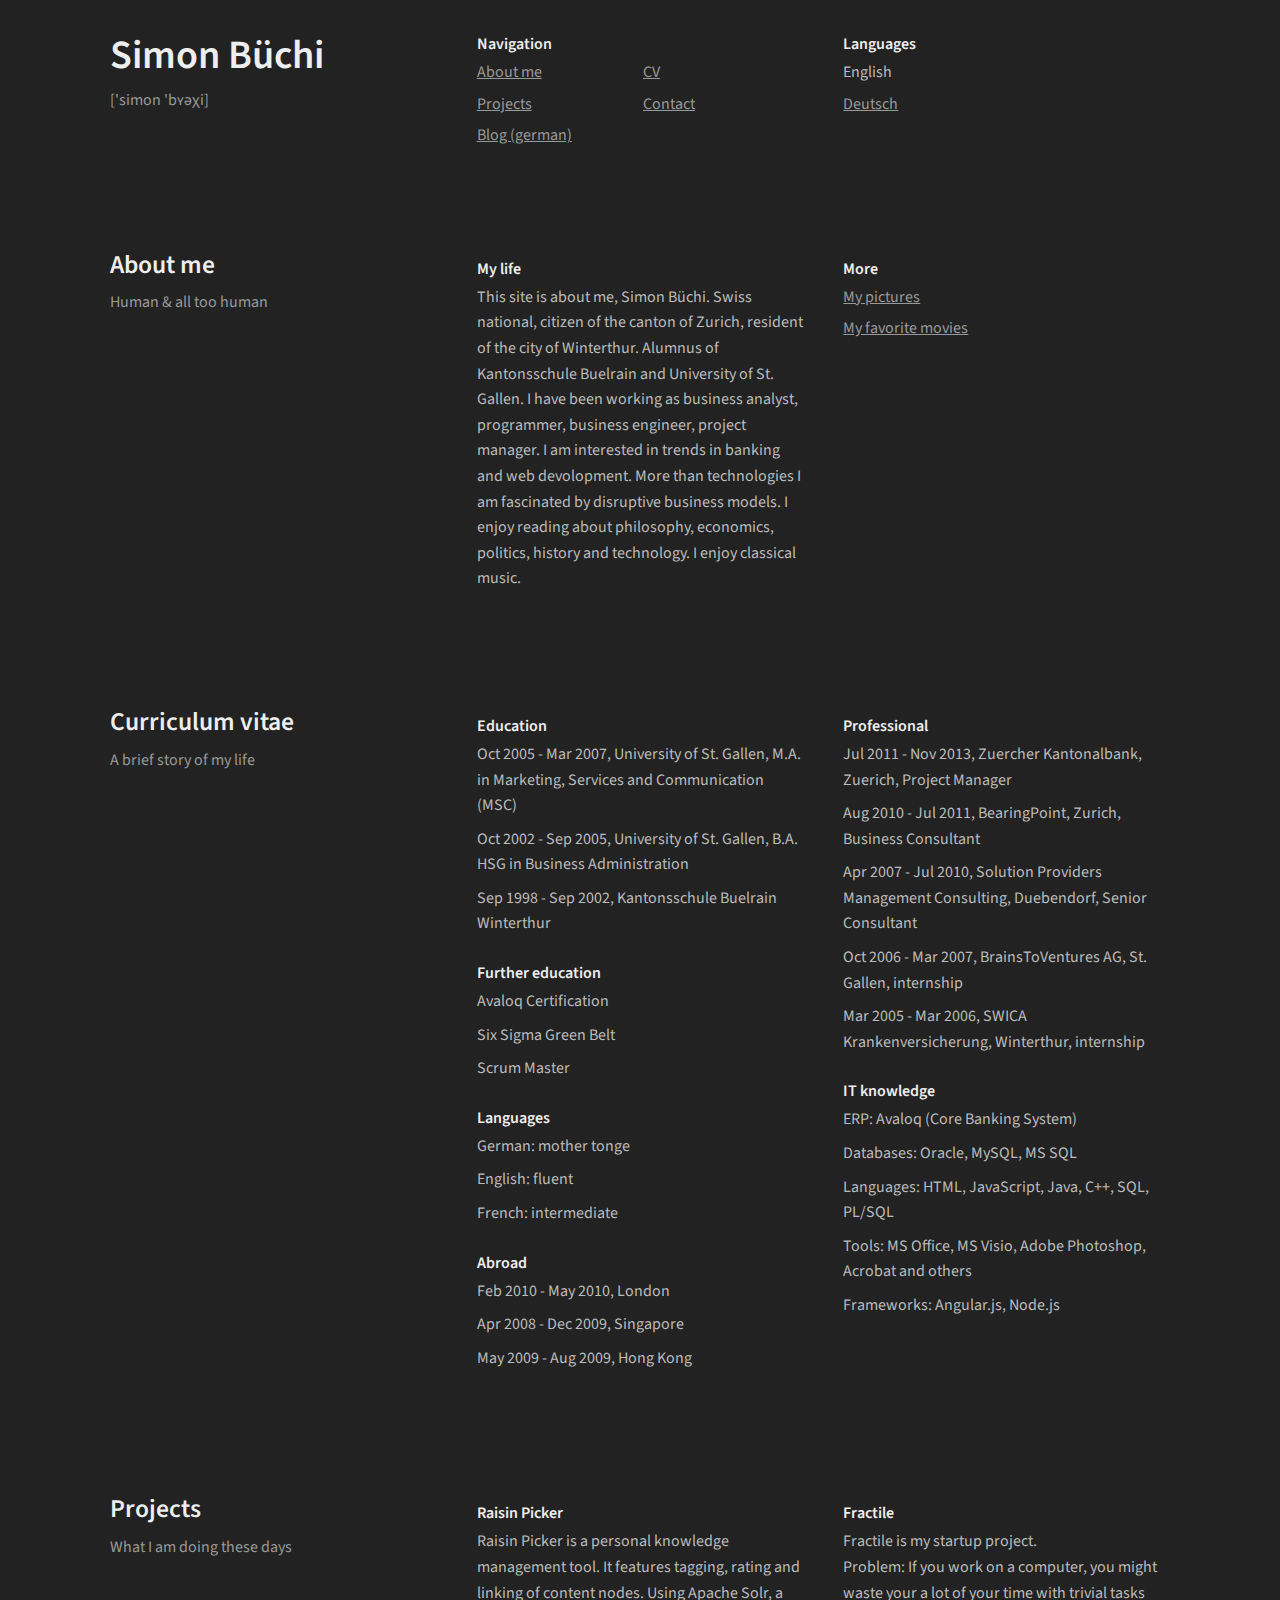
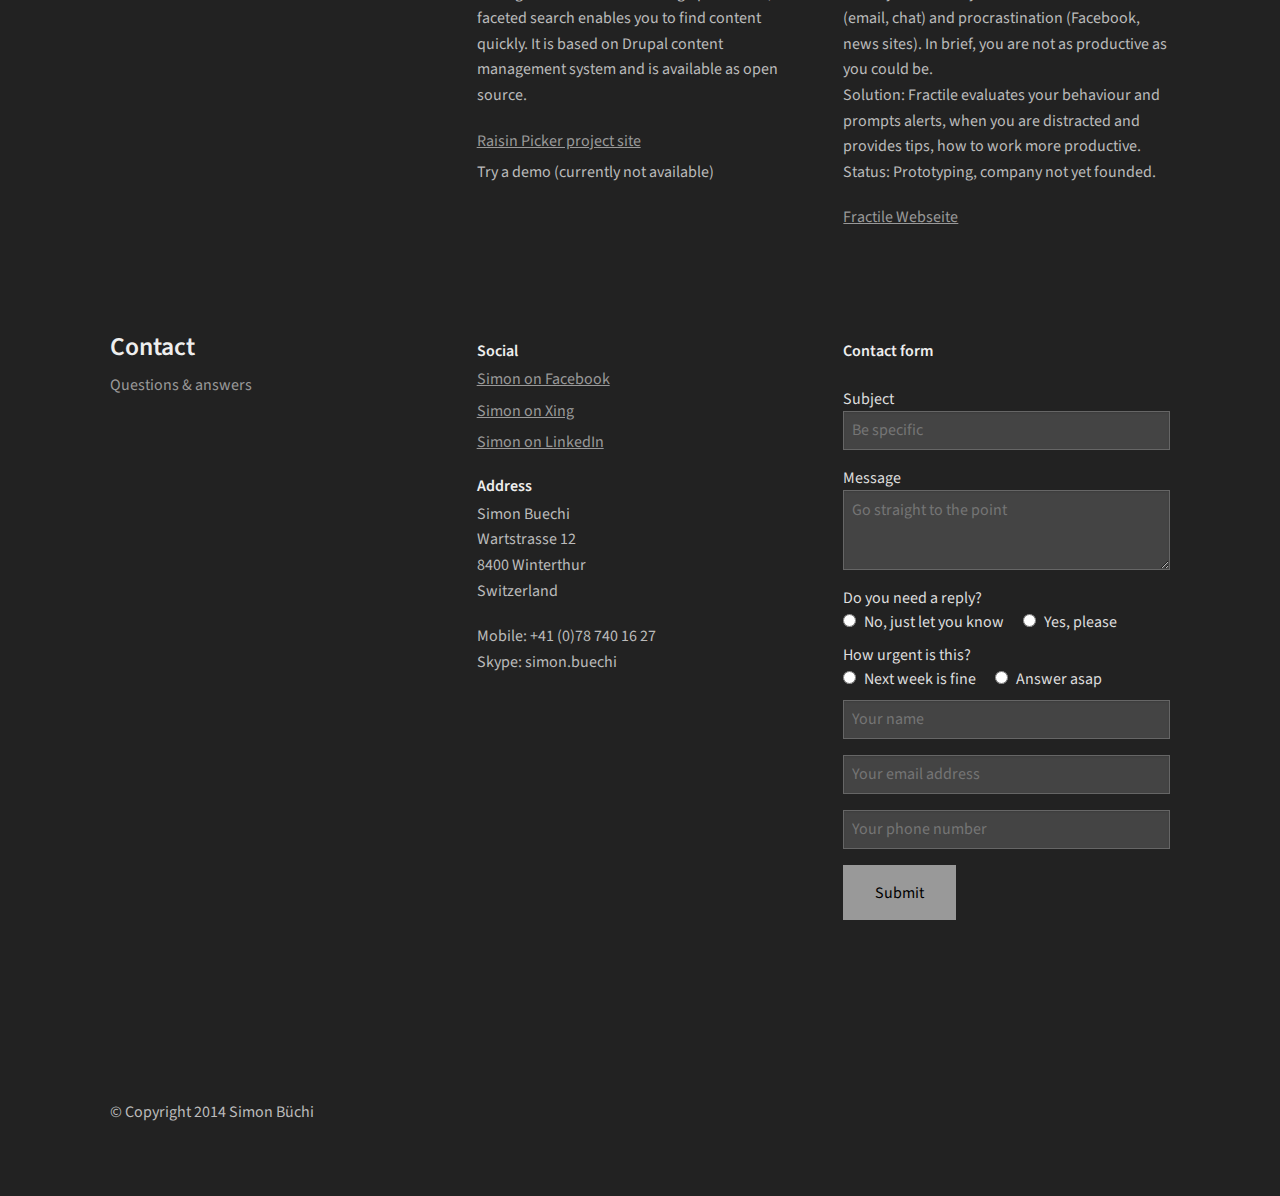
==== index.html @ 0436c512 "create index.html" ====
<!DOCTYPE html>

<!--[if lt IE 7]> <html class="no-js lt-ie9 lt-ie8 lt-ie7" lang="en"> <![endif]-->
<!--[if IE 7]>    <html class="no-js lt-ie9 lt-ie8" lang="en"> <![endif]-->
<!--[if IE 8]>    <html class="no-js lt-ie9" lang="en"> <![endif]-->
<!--[if gt IE 8]><!--> <html class="no-js" lang="en"> <!--<![endif]-->
<head>
  <meta charset="utf-8" />
  <!-- Set the viewport width to device width for mobile -->
  <meta name="viewport" content="width=device-width" />

  <title>Simon Büchi</title>
  <meta name="keywords" content="Simon, Büchi, Buechi, personal, buechi.name, politics, SVP, conservative, libertarian, Raisin Picker, Raisinpicker, knowledge management, knowledge, memex, Fractile">
  <meta name="description" content="Personal website of Simon Buechi: life, politics, projects.">
  <meta name="author" content="Simon Büchi">
  <meta name="publisher" content="Simon Büchi">
  <meta name="dcterms.rightsHolder" content="Simon Büchi">
  <meta name="reply-to" content="simon.buechi+website@gmail.com">
  <meta name="content-language" content="en">
  <meta name="revisit-after" content="60 days">
  <meta name="robots" content="index, follow">
  <link rel="stylesheet" href="css/app.css" />
  <link rel="shortcut icon" href="images/favicon.ico" type="image/x-icon" />
  <link rel="apple-touch-icon" href="images/apple-touch-icon.png" />
  <link rel="apple-touch-icon" sizes="57x57" href="images/apple-touch-icon-57x57.png" />
  <link rel="apple-touch-icon" sizes="72x72" href="images/apple-touch-icon-72x72.png" />
  <link rel="apple-touch-icon" sizes="76x76" href="images/apple-touch-icon-76x76.png" />
  <link rel="apple-touch-icon" sizes="114x114" href="images/apple-touch-icon-114x114.png" />
  <link rel="apple-touch-icon" sizes="120x120" href="images/apple-touch-icon-120x120.png" />
  <link rel="apple-touch-icon" sizes="144x144" href="images/apple-touch-icon-144x144.png" />
  <link rel="apple-touch-icon" sizes="152x152" href="images/apple-touch-icon-152x152.png" />
</head>

<body>


  <header class="row header">
    <div class="large-4 medium-4 columns">
      <h1 id="top"><a href="index.html">Simon Büchi</a></h1>
      <h5>['simon 'bʏəχi]</h5>
    </div>
    <nav class="large-4 medium-4 columns">
      <h4>Navigation</h4>
      <ul class="small-block-grid-1 medium-block-grid-1 large-block-grid-2 navi">
        <li><a class="menuitem" href="#about">About me</a></li>
        <li><a class="menuitem" href="#cv">CV</a></li>
        <li><a class="menuitem" href="#projects">Projects</a></li>
        <li><a class="menuitem" href="#contact">Contact</a></li>  
        <li><a class="menuitem" href="http://blog.buechi.name">Blog (german)</a></li> 
      </ul>
    </nav>
    <nav class="large-4 medium-4 columns">
    <h4>Languages</h4>
      <ul class="small-block-grid-1 medium-block-grid-1 large-block-grid-1 navi">
        <li>English</li>
        <li><a href="de.html">Deutsch</a></li>
      </ul>
    </nav>
  </header>

  <div class="row">
    <div class="large-4 medium-4 columns">
        <h2 id="about">About me </h2>
        <h5>Human & all too human</h5>
    </div>
    <div class="large-4 medium-8 columns">
      <h4>My life</h4>
      <p>
        This site is about me, Simon Büchi. Swiss national, citizen of the canton of Zurich, resident of the city of Winterthur. Alumnus of Kantonsschule Buelrain and University of St. Gallen. I have been working as business analyst, programmer, business engineer, project manager. I am interested in trends in banking and web devolopment. More than technologies I am fascinated by disruptive business models. I enjoy reading about philosophy, economics, politics, history and technology. I enjoy classical music.
      </p>
    </div>  
    <div class="large-4 medium-8 columns">
      <h4>More</h4>
      <ul class="small-block-grid-1 medium-block-grid-2 large-block-grid-1">
        <li><a href="http://www.flickr.com/photos/buechi/sets/72157635541684686/">My  pictures</a></li>
          <li><a href="http://www.imdb.com/user/ur27356928">My favorite movies</a></li>
      </ul>
    </div>
  </div>

  <div class="row">
    <div class="large-4 medium-4 columns">
      <h2 id="cv">Curriculum vitae</h2>
      <h5>A brief story of my life</h5>
    </div>
    <div class="large-4 medium-8 columns">
      <h4>Education</h4>
      <ul class="no-bullet">
        <li>Oct 2005 - Mar 2007, University of St. Gallen, M.A. in Marketing, Services and Communication (MSC)</li>
        <li>Oct 2002 - Sep 2005, University of St. Gallen, B.A. HSG in Business Administration</li>
       <li>Sep 1998 - Sep 2002, Kantonsschule Buelrain Winterthur</li>
      </ul>
      <h4>Further education</h4>
      <ul class="no-bullet">
        <li>Avaloq Certification</li>
        <li>Six Sigma Green Belt</li>
        <li>Scrum Master</li>
      </ul>
      <h4>Languages</h4>
      <ul class="no-bullet">
        <li>German: mother tonge</li>
        <li>English: fluent</li>
        <li>French: intermediate</li>
      </ul>
      <h4>Abroad</h4>
        <ul class="no-bullet">
        <li>Feb 2010 - May 2010, London</li>
        <li>Apr 2008 - Dec 2009, Singapore</li>
        <li>May 2009 - Aug 2009, Hong Kong</li>
      </ul>
      </div>  
      <div class="large-4 medium-8 columns">
      <h4>Professional</h4>
       <ul class="no-bullet">
        <li>Jul 2011 - Nov 2013, Zuercher Kantonalbank, Zuerich, Project Manager</li>
        <li>Aug 2010 - Jul 2011, BearingPoint, Zurich, Business Consultant</li>
        <li>Apr 2007 - Jul 2010, Solution Providers Management Consulting, Duebendorf, Senior Consultant</li>
        <li>Oct 2006 - Mar 2007, BrainsToVentures AG, St. Gallen, internship</li>
        <li>Mar 2005 - Mar 2006, SWICA Krankenversicherung, Winterthur, internship</li>
      </ul>
      <h4>IT knowledge</h4>
      <ul class="no-bullet">
        <li>ERP: Avaloq (Core Banking System)</li>
        <li>Databases: Oracle, MySQL, MS SQL</li>
        <li>Languages: HTML, JavaScript, Java, C++, SQL, PL/SQL</li>
        <li>Tools: MS Office, MS Visio, Adobe Photoshop, Acrobat and others</li>
        <li>Frameworks: Angular.js, Node.js</li>
      </ul>
    </div>
  </div>

  <div class="row">
    <div class="large-4 medium-4 columns">
      <h2 id="projects">Projects</h2>
      <h5>What I am doing these days</h5>   
    </div>
    <div class="large-4 medium-8 columns">
      <h4>Raisin Picker</h4>
      <p>Raisin Picker is a personal knowledge management tool. It features tagging, rating and linking of content nodes. Using Apache Solr, a faceted search enables you to find content quickly. It is based on Drupal content management system and is available as open source.</p>
      <ul class="small-block-grid-1 medium-block-grid-2 large-block-grid-1">
        <li><a href="http://raisin-picker.com">Raisin Picker project site</a></li>
        <li>Try a demo (currently not available)</li>
      </ul>
    </div> 
    <div class="large-4 medium-8 columns">
      <h4>Fractile</h4>
      <p>Fractile is my startup project.<br>
      Problem: If you work on a computer, you might waste your a lot of your time with trivial tasks (email, chat) and procrastination (Facebook, news sites). In brief, you are not as productive as you could be.<br>
      Solution: Fractile evaluates your behaviour and prompts alerts, when you are distracted and provides tips, how to work more productive.<br>
      Status: Prototyping, company not yet founded.</p> 
      <ul class="small-block-grid-1 medium-block-grid-2 large-block-grid-1">
        <li><a href="http://fractile.com">Fractile Webseite</a></li>
      </ul>
    </div> 
  </div>

  <div class="row">
    <div class="large-4 medium-4 columns">
      <h2 id="contact">Contact</h2>
      <h5>Questions & answers</h5>
    </div> 

    <div class="large-4 medium-8 columns">
      <h4>Social</h4>
      <ul class="small-block-grid-1 medium-block-grid-1 large-block-grid-1">
        <li><a href="https://www.facebook.com/simon.buechi">Simon on Facebook</a></li>
        <li><a href="http://www.xing.com/profile/Simon_Buechi">Simon on Xing</a></li>
        <li><a href="http://ch.linkedin.com/in/simonbuechi">Simon on LinkedIn</a></li>
      </ul>    
      <h4>Address</h4>
      <p>Simon Buechi<br>
        Wartstrasse 12<br>
        8400 Winterthur<br>
        Switzerland</p>
      <p>Mobile: +41 (0)78 740 16 27<br>
        Skype: simon.buechi</p>
    </div>

    <div class="large-4 medium-8 columns">
      <h4>Contact form</h4>
      <form action="http://forms.brace.io/simon.buechi+form@gmail.com" method="POST">
        <div class="row">
          <div class="large-12 columns">
            <label>Subject
              <input name="subject" type="text" placeholder="Be specific" />
            </label>
          </div>
          <div class="large-12 columns">
            <label>Message
              <textarea name ="message" placeholder="Go straight to the point"></textarea>
            </label>
          </div>
          <div class="large-12 columns">
            <label>Do you need a reply?</label>
            <input type="radio" name="reply" value="info" id="info"><label for="info">No, just let you know</label>
            <input type="radio" name="reply" value="feedback" id="feedback"><label for="feedback">Yes, please</label>
          </div>
          <div class="large-12 columns">
            <label>How urgent is this?</label>
            <input type="radio" name="urgency" value="noturgent" id="noturgent"><label for="noturgent">Next week is fine</label>
            <input type="radio" name="urgency" value="urgent" id="urgent"><label for="urgent">Answer asap</label>
          </div>
          <div class="large-12 columns">
            <label>
              <input name="name" type="text" placeholder="Your name" />
            </label>
          </div>
          <div class="large-12 columns">
            <label>
              <input name="email" type="email" placeholder="Your email address" />
            </label>
          </div>
          <div class="large-12 columns">
            <label>
              <input name="phone" type="text" placeholder="Your phone number" />
            </label>
          </div>
          <div class="large-12 columns">
            <button type="submit" value="Send">Submit</button>
          </div>
        </div>
      </form>

    </div>
  </div>


  <footer class="row footer">
    <div class="large-12 medium-12 columns">
      <p class="pfooter">&copy; Copyright 2014 Simon Büchi</p>
    </div>
  </footer>

  <script src="http://ajax.googleapis.com/ajax/libs/jquery/1.10.2/jquery.min.js"></script>
  <script src="js/jquery.smooth-scroll.min.js"></script>
  <script>
    $(document).ready(function() {
      $('a.menuitem').smoothScroll();
    });
  </script>
  <script type="text/javascript">
    var _gaq = _gaq || [];
    _gaq.push(['_setAccount', 'UA-1123863-1']);
    _gaq.push(['_setDomainName', 'buechi.name']);
    _gaq.push(['_trackPageview']);

    (function() {
      var ga = document.createElement('script'); ga.type = 'text/javascript'; ga.async = true;
      ga.src = ('https:' == document.location.protocol ? 'https://ssl' : 'http://www') + '.google-analytics.com/ga.js';
      var s = document.getElementsByTagName('script')[0]; s.parentNode.insertBefore(ga, s);
    })();
</script>

</body>
</html>
---- css/app.css ----
@import url(http://fonts.googleapis.com/css?family=Source+Sans+Pro:400,600);meta.foundation-data-attribute-namespace{font-family:false}html,body{height:100%}meta.foundation-version{font-family:"/5.1.0/"}meta.foundation-mq-small{font-family:"/only screen and (max-width: 40em)/";width:0em}meta.foundation-mq-medium{font-family:"/only screen and (min-width:40.063em)/";width:40.063em}meta.foundation-mq-large{font-family:"/only screen and (min-width:64.063em)/";width:64.063em}meta.foundation-mq-xlarge{font-family:"/only screen and (min-width:90.063em)/";width:90.063em}meta.foundation-mq-xxlarge{font-family:"/only screen and (min-width:120.063em)/";width:120.063em}*,*:before,*:after{box-sizing:border-box}html,body{font-size:100%}body{background:#222;color:#bbb;padding:0;margin:0;font-family:"Source Sans Pro","Helvetica",Arial,sans-serif;font-weight:normal;font-style:normal;line-height:1;position:relative;cursor:default}a:hover{cursor:pointer}img,object,embed{max-width:100%;height:auto}object,embed{height:100%}img{-ms-interpolation-mode:bicubic}#map_canvas img,#map_canvas embed,#map_canvas object,.map_canvas img,.map_canvas embed,.map_canvas object{max-width:none !important}.left{float:left !important}.right{float:right !important}.clearfix{*zoom:1}.clearfix:before,.clearfix:after{content:" ";display:table}.clearfix:after{clear:both}.hide{display:none}.antialiased{-webkit-font-smoothing:antialiased;-moz-osx-font-smoothing:grayscale}img{display:inline-block;vertical-align:middle}textarea{height:auto;min-height:50px}select{width:100%}.row{width:100%;margin-left:auto;margin-right:auto;margin-top:0;margin-bottom:0;max-width:68.75rem;*zoom:1}.row:before,.row:after{content:" ";display:table}.row:after{clear:both}.row.collapse>.column,.row.collapse>.columns{padding-left:0;padding-right:0;float:left}.row.collapse .row{margin-left:0;margin-right:0}.row .row{width:auto;margin-left:-1.25rem;margin-right:-1.25rem;margin-top:0;margin-bottom:0;max-width:none;*zoom:1}.row .row:before,.row .row:after{content:" ";display:table}.row .row:after{clear:both}.row .row.collapse{width:auto;margin:0;max-width:none;*zoom:1}.row .row.collapse:before,.row .row.collapse:after{content:" ";display:table}.row .row.collapse:after{clear:both}.column,.columns{padding-left:1.25rem;padding-right:1.25rem;width:100%;float:left}@media only screen{.column.small-centered,.columns.small-centered{margin-left:auto;margin-right:auto;float:none}.column.small-uncentered,.columns.small-uncentered{margin-left:0;margin-right:0;float:left}.column.small-uncentered.opposite,.columns.small-uncentered.opposite{float:right}.small-push-0{left:0%;right:auto}.small-pull-0{right:0%;left:auto}.small-push-1{left:8.33333%;right:auto}.small-pull-1{right:8.33333%;left:auto}.small-push-2{left:16.66667%;right:auto}.small-pull-2{right:16.66667%;left:auto}.small-push-3{left:25%;right:auto}.small-pull-3{right:25%;left:auto}.small-push-4{left:33.33333%;right:auto}.small-pull-4{right:33.33333%;left:auto}.small-push-5{left:41.66667%;right:auto}.small-pull-5{right:41.66667%;left:auto}.small-push-6{left:50%;right:auto}.small-pull-6{right:50%;left:auto}.small-push-7{left:58.33333%;right:auto}.small-pull-7{right:58.33333%;left:auto}.small-push-8{left:66.66667%;right:auto}.small-pull-8{right:66.66667%;left:auto}.small-push-9{left:75%;right:auto}.small-pull-9{right:75%;left:auto}.small-push-10{left:83.33333%;right:auto}.small-pull-10{right:83.33333%;left:auto}.small-push-11{left:91.66667%;right:auto}.small-pull-11{right:91.66667%;left:auto}.column,.columns{position:relative;padding-left:1.25rem;padding-right:1.25rem;float:left}.small-1{width:8.33333%}.small-2{width:16.66667%}.small-3{width:25%}.small-4{width:33.33333%}.small-5{width:41.66667%}.small-6{width:50%}.small-7{width:58.33333%}.small-8{width:66.66667%}.small-9{width:75%}.small-10{width:83.33333%}.small-11{width:91.66667%}.small-12{width:100%}[class*="column"]+[class*="column"]:last-child{float:right}[class*="column"]+[class*="column"].end{float:left}.small-offset-0{margin-left:0% !important}.small-offset-1{margin-left:8.33333% !important}.small-offset-2{margin-left:16.66667% !important}.small-offset-3{margin-left:25% !important}.small-offset-4{margin-left:33.33333% !important}.small-offset-5{margin-left:41.66667% !important}.small-offset-6{margin-left:50% !important}.small-offset-7{margin-left:58.33333% !important}.small-offset-8{margin-left:66.66667% !important}.small-offset-9{margin-left:75% !important}.small-offset-10{margin-left:83.33333% !important}.small-offset-11{margin-left:91.66667% !important}.small-reset-order,.small-reset-order{margin-left:0;margin-right:0;left:auto;right:auto;float:left}}@media only screen and (min-width: 40.063em){.column.medium-centered,.columns.medium-centered{margin-left:auto;margin-right:auto;float:none}.column.medium-uncentered,.columns.medium-uncentered{margin-left:0;margin-right:0;float:left}.column.medium-uncentered.opposite,.columns.medium-uncentered.opposite{float:right}.medium-push-0{left:0%;right:auto}.medium-pull-0{right:0%;left:auto}.medium-push-1{left:8.33333%;right:auto}.medium-pull-1{right:8.33333%;left:auto}.medium-push-2{left:16.66667%;right:auto}.medium-pull-2{right:16.66667%;left:auto}.medium-push-3{left:25%;right:auto}.medium-pull-3{right:25%;left:auto}.medium-push-4{left:33.33333%;right:auto}.medium-pull-4{right:33.33333%;left:auto}.medium-push-5{left:41.66667%;right:auto}.medium-pull-5{right:41.66667%;left:auto}.medium-push-6{left:50%;right:auto}.medium-pull-6{right:50%;left:auto}.medium-push-7{left:58.33333%;right:auto}.medium-pull-7{right:58.33333%;left:auto}.medium-push-8{left:66.66667%;right:auto}.medium-pull-8{right:66.66667%;left:auto}.medium-push-9{left:75%;right:auto}.medium-pull-9{right:75%;left:auto}.medium-push-10{left:83.33333%;right:auto}.medium-pull-10{right:83.33333%;left:auto}.medium-push-11{left:91.66667%;right:auto}.medium-pull-11{right:91.66667%;left:auto}.column,.columns{position:relative;padding-left:1.25rem;padding-right:1.25rem;float:left}.medium-1{width:8.33333%}.medium-2{width:16.66667%}.medium-3{width:25%}.medium-4{width:33.33333%}.medium-5{width:41.66667%}.medium-6{width:50%}.medium-7{width:58.33333%}.medium-8{width:66.66667%}.medium-9{width:75%}.medium-10{width:83.33333%}.medium-11{width:91.66667%}.medium-12{width:100%}[class*="column"]+[class*="column"]:last-child{float:right}[class*="column"]+[class*="column"].end{float:left}.medium-offset-0{margin-left:0% !important}.medium-offset-1{margin-left:8.33333% !important}.medium-offset-2{margin-left:16.66667% !important}.medium-offset-3{margin-left:25% !important}.medium-offset-4{margin-left:33.33333% !important}.medium-offset-5{margin-left:41.66667% !important}.medium-offset-6{margin-left:50% !important}.medium-offset-7{margin-left:58.33333% !important}.medium-offset-8{margin-left:66.66667% !important}.medium-offset-9{margin-left:75% !important}.medium-offset-10{margin-left:83.33333% !important}.medium-offset-11{margin-left:91.66667% !important}.medium-reset-order,.medium-reset-order{margin-left:0;margin-right:0;left:auto;right:auto;float:left}.push-0{left:0%;right:auto}.pull-0{right:0%;left:auto}.push-1{left:8.33333%;right:auto}.pull-1{right:8.33333%;left:auto}.push-2{left:16.66667%;right:auto}.pull-2{right:16.66667%;left:auto}.push-3{left:25%;right:auto}.pull-3{right:25%;left:auto}.push-4{left:33.33333%;right:auto}.pull-4{right:33.33333%;left:auto}.push-5{left:41.66667%;right:auto}.pull-5{right:41.66667%;left:auto}.push-6{left:50%;right:auto}.pull-6{right:50%;left:auto}.push-7{left:58.33333%;right:auto}.pull-7{right:58.33333%;left:auto}.push-8{left:66.66667%;right:auto}.pull-8{right:66.66667%;left:auto}.push-9{left:75%;right:auto}.pull-9{right:75%;left:auto}.push-10{left:83.33333%;right:auto}.pull-10{right:83.33333%;left:auto}.push-11{left:91.66667%;right:auto}.pull-11{right:91.66667%;left:auto}}@media only screen and (min-width: 64.063em){.column.large-centered,.columns.large-centered{margin-left:auto;margin-right:auto;float:none}.column.large-uncentered,.columns.large-uncentered{margin-left:0;margin-right:0;float:left}.column.large-uncentered.opposite,.columns.large-uncentered.opposite{float:right}.large-push-0{left:0%;right:auto}.large-pull-0{right:0%;left:auto}.large-push-1{left:8.33333%;right:auto}.large-pull-1{right:8.33333%;left:auto}.large-push-2{left:16.66667%;right:auto}.large-pull-2{right:16.66667%;left:auto}.large-push-3{left:25%;right:auto}.large-pull-3{right:25%;left:auto}.large-push-4{left:33.33333%;right:auto}.large-pull-4{right:33.33333%;left:auto}.large-push-5{left:41.66667%;right:auto}.large-pull-5{right:41.66667%;left:auto}.large-push-6{left:50%;right:auto}.large-pull-6{right:50%;left:auto}.large-push-7{left:58.33333%;right:auto}.large-pull-7{right:58.33333%;left:auto}.large-push-8{left:66.66667%;right:auto}.large-pull-8{right:66.66667%;left:auto}.large-push-9{left:75%;right:auto}.large-pull-9{right:75%;left:auto}.large-push-10{left:83.33333%;right:auto}.large-pull-10{right:83.33333%;left:auto}.large-push-11{left:91.66667%;right:auto}.large-pull-11{right:91.66667%;left:auto}.column,.columns{position:relative;padding-left:1.25rem;padding-right:1.25rem;float:left}.large-1{width:8.33333%}.large-2{width:16.66667%}.large-3{width:25%}.large-4{width:33.33333%}.large-5{width:41.66667%}.large-6{width:50%}.large-7{width:58.33333%}.large-8{width:66.66667%}.large-9{width:75%}.large-10{width:83.33333%}.large-11{width:91.66667%}.large-12{width:100%}[class*="column"]+[class*="column"]:last-child{float:right}[class*="column"]+[class*="column"].end{float:left}.large-offset-0{margin-left:0% !important}.large-offset-1{margin-left:8.33333% !important}.large-offset-2{margin-left:16.66667% !important}.large-offset-3{margin-left:25% !important}.large-offset-4{margin-left:33.33333% !important}.large-offset-5{margin-left:41.66667% !important}.large-offset-6{margin-left:50% !important}.large-offset-7{margin-left:58.33333% !important}.large-offset-8{margin-left:66.66667% !important}.large-offset-9{margin-left:75% !important}.large-offset-10{margin-left:83.33333% !important}.large-offset-11{margin-left:91.66667% !important}.large-reset-order,.large-reset-order{margin-left:0;margin-right:0;left:auto;right:auto;float:left}.push-0{left:0%;right:auto}.pull-0{right:0%;left:auto}.push-1{left:8.33333%;right:auto}.pull-1{right:8.33333%;left:auto}.push-2{left:16.66667%;right:auto}.pull-2{right:16.66667%;left:auto}.push-3{left:25%;right:auto}.pull-3{right:25%;left:auto}.push-4{left:33.33333%;right:auto}.pull-4{right:33.33333%;left:auto}.push-5{left:41.66667%;right:auto}.pull-5{right:41.66667%;left:auto}.push-6{left:50%;right:auto}.pull-6{right:50%;left:auto}.push-7{left:58.33333%;right:auto}.pull-7{right:58.33333%;left:auto}.push-8{left:66.66667%;right:auto}.pull-8{right:66.66667%;left:auto}.push-9{left:75%;right:auto}.pull-9{right:75%;left:auto}.push-10{left:83.33333%;right:auto}.pull-10{right:83.33333%;left:auto}.push-11{left:91.66667%;right:auto}.pull-11{right:91.66667%;left:auto}}meta.foundation-data-attribute-namespace{font-family:false}html,body{height:100%}[class*="block-grid-"]{display:block;padding:0;margin:0 -0.1875rem;*zoom:1}[class*="block-grid-"]:before,[class*="block-grid-"]:after{content:" ";display:table}[class*="block-grid-"]:after{clear:both}[class*="block-grid-"]>li{display:block;height:auto;float:left;padding:0 0.1875rem 0.375rem}@media only screen{.small-block-grid-1>li{width:100%;list-style:none}.small-block-grid-1>li:nth-of-type(n){clear:none}.small-block-grid-1>li:nth-of-type(1n+1){clear:both}.small-block-grid-2>li{width:50%;list-style:none}.small-block-grid-2>li:nth-of-type(n){clear:none}.small-block-grid-2>li:nth-of-type(2n+1){clear:both}.small-block-grid-3>li{width:33.33333%;list-style:none}.small-block-grid-3>li:nth-of-type(n){clear:none}.small-block-grid-3>li:nth-of-type(3n+1){clear:both}.small-block-grid-4>li{width:25%;list-style:none}.small-block-grid-4>li:nth-of-type(n){clear:none}.small-block-grid-4>li:nth-of-type(4n+1){clear:both}.small-block-grid-5>li{width:20%;list-style:none}.small-block-grid-5>li:nth-of-type(n){clear:none}.small-block-grid-5>li:nth-of-type(5n+1){clear:both}.small-block-grid-6>li{width:16.66667%;list-style:none}.small-block-grid-6>li:nth-of-type(n){clear:none}.small-block-grid-6>li:nth-of-type(6n+1){clear:both}.small-block-grid-7>li{width:14.28571%;list-style:none}.small-block-grid-7>li:nth-of-type(n){clear:none}.small-block-grid-7>li:nth-of-type(7n+1){clear:both}.small-block-grid-8>li{width:12.5%;list-style:none}.small-block-grid-8>li:nth-of-type(n){clear:none}.small-block-grid-8>li:nth-of-type(8n+1){clear:both}.small-block-grid-9>li{width:11.11111%;list-style:none}.small-block-grid-9>li:nth-of-type(n){clear:none}.small-block-grid-9>li:nth-of-type(9n+1){clear:both}.small-block-grid-10>li{width:10%;list-style:none}.small-block-grid-10>li:nth-of-type(n){clear:none}.small-block-grid-10>li:nth-of-type(10n+1){clear:both}.small-block-grid-11>li{width:9.09091%;list-style:none}.small-block-grid-11>li:nth-of-type(n){clear:none}.small-block-grid-11>li:nth-of-type(11n+1){clear:both}.small-block-grid-12>li{width:8.33333%;list-style:none}.small-block-grid-12>li:nth-of-type(n){clear:none}.small-block-grid-12>li:nth-of-type(12n+1){clear:both}}@media only screen and (min-width: 40.063em){.medium-block-grid-1>li{width:100%;list-style:none}.medium-block-grid-1>li:nth-of-type(n){clear:none}.medium-block-grid-1>li:nth-of-type(1n+1){clear:both}.medium-block-grid-2>li{width:50%;list-style:none}.medium-block-grid-2>li:nth-of-type(n){clear:none}.medium-block-grid-2>li:nth-of-type(2n+1){clear:both}.medium-block-grid-3>li{width:33.33333%;list-style:none}.medium-block-grid-3>li:nth-of-type(n){clear:none}.medium-block-grid-3>li:nth-of-type(3n+1){clear:both}.medium-block-grid-4>li{width:25%;list-style:none}.medium-block-grid-4>li:nth-of-type(n){clear:none}.medium-block-grid-4>li:nth-of-type(4n+1){clear:both}.medium-block-grid-5>li{width:20%;list-style:none}.medium-block-grid-5>li:nth-of-type(n){clear:none}.medium-block-grid-5>li:nth-of-type(5n+1){clear:both}.medium-block-grid-6>li{width:16.66667%;list-style:none}.medium-block-grid-6>li:nth-of-type(n){clear:none}.medium-block-grid-6>li:nth-of-type(6n+1){clear:both}.medium-block-grid-7>li{width:14.28571%;list-style:none}.medium-block-grid-7>li:nth-of-type(n){clear:none}.medium-block-grid-7>li:nth-of-type(7n+1){clear:both}.medium-block-grid-8>li{width:12.5%;list-style:none}.medium-block-grid-8>li:nth-of-type(n){clear:none}.medium-block-grid-8>li:nth-of-type(8n+1){clear:both}.medium-block-grid-9>li{width:11.11111%;list-style:none}.medium-block-grid-9>li:nth-of-type(n){clear:none}.medium-block-grid-9>li:nth-of-type(9n+1){clear:both}.medium-block-grid-10>li{width:10%;list-style:none}.medium-block-grid-10>li:nth-of-type(n){clear:none}.medium-block-grid-10>li:nth-of-type(10n+1){clear:both}.medium-block-grid-11>li{width:9.09091%;list-style:none}.medium-block-grid-11>li:nth-of-type(n){clear:none}.medium-block-grid-11>li:nth-of-type(11n+1){clear:both}.medium-block-grid-12>li{width:8.33333%;list-style:none}.medium-block-grid-12>li:nth-of-type(n){clear:none}.medium-block-grid-12>li:nth-of-type(12n+1){clear:both}}@media only screen and (min-width: 64.063em){.large-block-grid-1>li{width:100%;list-style:none}.large-block-grid-1>li:nth-of-type(n){clear:none}.large-block-grid-1>li:nth-of-type(1n+1){clear:both}.large-block-grid-2>li{width:50%;list-style:none}.large-block-grid-2>li:nth-of-type(n){clear:none}.large-block-grid-2>li:nth-of-type(2n+1){clear:both}.large-block-grid-3>li{width:33.33333%;list-style:none}.large-block-grid-3>li:nth-of-type(n){clear:none}.large-block-grid-3>li:nth-of-type(3n+1){clear:both}.large-block-grid-4>li{width:25%;list-style:none}.large-block-grid-4>li:nth-of-type(n){clear:none}.large-block-grid-4>li:nth-of-type(4n+1){clear:both}.large-block-grid-5>li{width:20%;list-style:none}.large-block-grid-5>li:nth-of-type(n){clear:none}.large-block-grid-5>li:nth-of-type(5n+1){clear:both}.large-block-grid-6>li{width:16.66667%;list-style:none}.large-block-grid-6>li:nth-of-type(n){clear:none}.large-block-grid-6>li:nth-of-type(6n+1){clear:both}.large-block-grid-7>li{width:14.28571%;list-style:none}.large-block-grid-7>li:nth-of-type(n){clear:none}.large-block-grid-7>li:nth-of-type(7n+1){clear:both}.large-block-grid-8>li{width:12.5%;list-style:none}.large-block-grid-8>li:nth-of-type(n){clear:none}.large-block-grid-8>li:nth-of-type(8n+1){clear:both}.large-block-grid-9>li{width:11.11111%;list-style:none}.large-block-grid-9>li:nth-of-type(n){clear:none}.large-block-grid-9>li:nth-of-type(9n+1){clear:both}.large-block-grid-10>li{width:10%;list-style:none}.large-block-grid-10>li:nth-of-type(n){clear:none}.large-block-grid-10>li:nth-of-type(10n+1){clear:both}.large-block-grid-11>li{width:9.09091%;list-style:none}.large-block-grid-11>li:nth-of-type(n){clear:none}.large-block-grid-11>li:nth-of-type(11n+1){clear:both}.large-block-grid-12>li{width:8.33333%;list-style:none}.large-block-grid-12>li:nth-of-type(n){clear:none}.large-block-grid-12>li:nth-of-type(12n+1){clear:both}}meta.foundation-data-attribute-namespace{font-family:false}html,body{height:100%}meta.foundation-data-attribute-namespace{font-family:false}html,body{height:100%}button,.button{border-style:solid;border-width:0;cursor:pointer;font-family:"Source Sans Pro","Helvetica",Arial,sans-serif;font-weight:400;line-height:normal;margin:0 0 1.25rem;position:relative;text-decoration:none;text-align:left;display:inline-block;padding-top:1rem;padding-right:2rem;padding-bottom:1.0625rem;padding-left:2rem;font-size:1rem;background-color:#999;border-color:#ccc;color:#000;transition:background-color 300ms ease-out;padding-top:1.0625rem;padding-bottom:1rem;-webkit-appearance:none;border:none;font-weight:400 !important}button:hover,button:focus,.button:hover,.button:focus{background-color:#ccc}button:hover,button:focus,.button:hover,.button:focus{color:#000}button.secondary,.button.secondary{background-color:#e7e7e7;border-color:#f3f3f3;color:#333}button.secondary:hover,button.secondary:focus,.button.secondary:hover,.button.secondary:focus{background-color:#f3f3f3}button.secondary:hover,button.secondary:focus,.button.secondary:hover,.button.secondary:focus{color:#333}button.success,.button.success{background-color:#43ac6a;border-color:#9dd9b4;color:#000}button.success:hover,button.success:focus,.button.success:hover,.button.success:focus{background-color:#9dd9b4}button.success:hover,button.success:focus,.button.success:hover,.button.success:focus{color:#000}button.alert,.button.alert{background-color:#f04124;border-color:#f7a092;color:#000}button.alert:hover,button.alert:focus,.button.alert:hover,.button.alert:focus{background-color:#f7a092}button.alert:hover,button.alert:focus,.button.alert:hover,.button.alert:focus{color:#000}button.large,.button.large{padding-top:1.125rem;padding-right:2.25rem;padding-bottom:1.1875rem;padding-left:2.25rem;font-size:1.25rem}button.small,.button.small{padding-top:0.875rem;padding-right:1.75rem;padding-bottom:0.9375rem;padding-left:1.75rem;font-size:0.8125rem}button.tiny,.button.tiny{padding-top:0.625rem;padding-right:1.25rem;padding-bottom:0.6875rem;padding-left:1.25rem;font-size:0.6875rem}button.expand,.button.expand{padding-right:0;padding-left:0;width:100%}button.left-align,.button.left-align{text-align:left;text-indent:0.75rem}button.right-align,.button.right-align{text-align:right;padding-right:0.75rem}button.radius,.button.radius{border-radius:3px}button.round,.button.round{border-radius:1000px}button.disabled,button[disabled],.button.disabled,.button[disabled]{background-color:#999;border-color:#ccc;color:#000;cursor:default;opacity:0.7;box-shadow:none}button.disabled:hover,button.disabled:focus,button[disabled]:hover,button[disabled]:focus,.button.disabled:hover,.button.disabled:focus,.button[disabled]:hover,.button[disabled]:focus{background-color:#ccc}button.disabled:hover,button.disabled:focus,button[disabled]:hover,button[disabled]:focus,.button.disabled:hover,.button.disabled:focus,.button[disabled]:hover,.button[disabled]:focus{color:#000}button.disabled:hover,button.disabled:focus,button[disabled]:hover,button[disabled]:focus,.button.disabled:hover,.button.disabled:focus,.button[disabled]:hover,.button[disabled]:focus{background-color:#999}button.disabled.secondary,button[disabled].secondary,.button.disabled.secondary,.button[disabled].secondary{background-color:#e7e7e7;border-color:#f3f3f3;color:#333;cursor:default;opacity:0.7;box-shadow:none}button.disabled.secondary:hover,button.disabled.secondary:focus,button[disabled].secondary:hover,button[disabled].secondary:focus,.button.disabled.secondary:hover,.button.disabled.secondary:focus,.button[disabled].secondary:hover,.button[disabled].secondary:focus{background-color:#f3f3f3}button.disabled.secondary:hover,button.disabled.secondary:focus,button[disabled].secondary:hover,button[disabled].secondary:focus,.button.disabled.secondary:hover,.button.disabled.secondary:focus,.button[disabled].secondary:hover,.button[disabled].secondary:focus{color:#333}button.disabled.secondary:hover,button.disabled.secondary:focus,button[disabled].secondary:hover,button[disabled].secondary:focus,.button.disabled.secondary:hover,.button.disabled.secondary:focus,.button[disabled].secondary:hover,.button[disabled].secondary:focus{background-color:#e7e7e7}button.disabled.success,button[disabled].success,.button.disabled.success,.button[disabled].success{background-color:#43ac6a;border-color:#9dd9b4;color:#000;cursor:default;opacity:0.7;box-shadow:none}button.disabled.success:hover,button.disabled.success:focus,button[disabled].success:hover,button[disabled].success:focus,.button.disabled.success:hover,.button.disabled.success:focus,.button[disabled].success:hover,.button[disabled].success:focus{background-color:#9dd9b4}button.disabled.success:hover,button.disabled.success:focus,button[disabled].success:hover,button[disabled].success:focus,.button.disabled.success:hover,.button.disabled.success:focus,.button[disabled].success:hover,.button[disabled].success:focus{color:#000}button.disabled.success:hover,button.disabled.success:focus,button[disabled].success:hover,button[disabled].success:focus,.button.disabled.success:hover,.button.disabled.success:focus,.button[disabled].success:hover,.button[disabled].success:focus{background-color:#43ac6a}button.disabled.alert,button[disabled].alert,.button.disabled.alert,.button[disabled].alert{background-color:#f04124;border-color:#f7a092;color:#000;cursor:default;opacity:0.7;box-shadow:none}button.disabled.alert:hover,button.disabled.alert:focus,button[disabled].alert:hover,button[disabled].alert:focus,.button.disabled.alert:hover,.button.disabled.alert:focus,.button[disabled].alert:hover,.button[disabled].alert:focus{background-color:#f7a092}button.disabled.alert:hover,button.disabled.alert:focus,button[disabled].alert:hover,button[disabled].alert:focus,.button.disabled.alert:hover,.button.disabled.alert:focus,.button[disabled].alert:hover,.button[disabled].alert:focus{color:#000}button.disabled.alert:hover,button.disabled.alert:focus,button[disabled].alert:hover,button[disabled].alert:focus,.button.disabled.alert:hover,.button.disabled.alert:focus,.button[disabled].alert:hover,.button[disabled].alert:focus{background-color:#f04124}@media only screen and (min-width: 40.063em){button,.button{display:inline-block}}form{margin:0 0 1rem}form .row .row{margin:0 -0.5rem}form .row .row .column,form .row .row .columns{padding:0 0.5rem}form .row .row.collapse{margin:0}form .row .row.collapse .column,form .row .row.collapse .columns{padding:0}form .row .row.collapse input{-moz-border-radius-bottomright:0;-moz-border-radius-topright:0;-webkit-border-bottom-right-radius:0;-webkit-border-top-right-radius:0}form .row input.column,form .row input.columns,form .row textarea.column,form .row textarea.columns{padding-left:0.5rem}label{font-size:1rem;color:#ddd;cursor:pointer;display:block;font-weight:normal;line-height:1.5;margin-bottom:0}label.right{float:none;text-align:right}label.inline{margin:0 0 1rem 0;padding:0.625rem 0}label small{text-transform:capitalize;color:#e2e2e2}select{-webkit-appearance:none !important;background:#fafafa url("data:image/svg+xml;base64, [base64]") no-repeat;background-position-x:97%;background-position-y:center;border:1px solid #666;padding:0.5rem;font-size:1rem;border-radius:0}select.radius{border-radius:3px}select:hover{background:#f3f3f3 url("data:image/svg+xml;base64, [base64]") no-repeat;background-position-x:97%;background-position-y:center;border-color:#999}select::-ms-expand{display:none}@-moz-document url-prefix(){select{background:#fafafa}select:hover{background:#f3f3f3}}.prefix,.postfix{display:block;position:relative;z-index:2;text-align:center;width:100%;padding-top:0;padding-bottom:0;border-style:solid;border-width:1px;overflow:hidden;font-size:1rem;height:2.4375rem;line-height:2.4375rem}.postfix.button{padding-left:0;padding-right:0;padding-top:0;padding-bottom:0;text-align:center;line-height:2.125rem;border:none}.prefix.button{padding-left:0;padding-right:0;padding-top:0;padding-bottom:0;text-align:center;line-height:2.125rem;border:none}.prefix.button.radius{border-radius:0;border-bottom-left-radius:3px;border-top-left-radius:3px}.postfix.button.radius{border-radius:0;border-bottom-right-radius:3px;border-top-right-radius:3px}.prefix.button.round{border-radius:0;border-bottom-left-radius:1000px;border-top-left-radius:1000px}.postfix.button.round{border-radius:0;border-bottom-right-radius:1000px;border-top-right-radius:1000px}span.prefix,label.prefix{background:#f2f2f2;border-right:none;color:#333;border-color:#ccc}span.prefix.radius,label.prefix.radius{border-radius:0;border-bottom-left-radius:3px;border-top-left-radius:3px}span.postfix,label.postfix{background:#f2f2f2;border-left:none;color:#333;border-color:#ccc}span.postfix.radius,label.postfix.radius{border-radius:0;border-bottom-right-radius:3px;border-top-right-radius:3px}input[type="text"],input[type="password"],input[type="date"],input[type="datetime"],input[type="datetime-local"],input[type="month"],input[type="week"],input[type="email"],input[type="number"],input[type="search"],input[type="tel"],input[type="time"],input[type="url"],textarea{-webkit-appearance:none;-webkit-border-radius:0;border-radius:0;background-color:#444;font-family:inherit;border:1px solid #666;box-shadow:inset 0 1px 2px rgba(0,0,0,0.1);color:rgba(0,0,0,0.75);display:block;font-size:1rem;margin:0 0 1rem 0;padding:0.5rem;height:2.4375rem;width:100%;box-sizing:border-box;transition:box-shadow 0.45s,border-color 0.45s ease-in-out}input[type="text"]:focus,input[type="password"]:focus,input[type="date"]:focus,input[type="datetime"]:focus,input[type="datetime-local"]:focus,input[type="month"]:focus,input[type="week"]:focus,input[type="email"]:focus,input[type="number"]:focus,input[type="search"]:focus,input[type="tel"]:focus,input[type="time"]:focus,input[type="url"]:focus,textarea:focus{box-shadow:0 0 5px #999;border-color:#999}input[type="text"]:focus,input[type="password"]:focus,input[type="date"]:focus,input[type="datetime"]:focus,input[type="datetime-local"]:focus,input[type="month"]:focus,input[type="week"]:focus,input[type="email"]:focus,input[type="number"]:focus,input[type="search"]:focus,input[type="tel"]:focus,input[type="time"]:focus,input[type="url"]:focus,textarea:focus{background:#fafafa;border-color:#999;outline:none}input[type="text"][disabled],input[type="password"][disabled],input[type="date"][disabled],input[type="datetime"][disabled],input[type="datetime-local"][disabled],input[type="month"][disabled],input[type="week"][disabled],input[type="email"][disabled],input[type="number"][disabled],input[type="search"][disabled],input[type="tel"][disabled],input[type="time"][disabled],input[type="url"][disabled],textarea[disabled]{background-color:#ddd}select{height:2.4375rem}input[type="file"],input[type="checkbox"],input[type="radio"],select{margin:0 0 1rem 0}input[type="checkbox"]+label,input[type="radio"]+label{display:inline-block;margin-left:0.5rem;margin-right:1rem;margin-bottom:0;vertical-align:baseline}input[type="file"]{width:100%}fieldset{border:solid 1px #ddd;padding:1.25rem;margin:1.125rem 0}fieldset legend{font-weight:bold;background:#fff;padding:0 0.1875rem;margin:0;margin-left:-0.1875rem}[data-abide] .error small.error,[data-abide] span.error,[data-abide] small.error{display:block;padding:0.375rem 0.5625rem 0.5625rem;margin-top:-1px;margin-bottom:1rem;font-size:0.75rem;font-weight:normal;font-style:italic;background:#f04124;color:#fff}[data-abide] span.error,[data-abide] small.error{display:none}span.error,small.error{display:block;padding:0.375rem 0.5625rem 0.5625rem;margin-top:-1px;margin-bottom:1rem;font-size:0.75rem;font-weight:normal;font-style:italic;background:#f04124;color:#fff}.error input,.error textarea,.error select{margin-bottom:0}.error input[type="checkbox"],.error input[type="radio"]{margin-bottom:1rem}.error label,.error label.error{color:#f04124}.error small.error{display:block;padding:0.375rem 0.5625rem 0.5625rem;margin-top:-1px;margin-bottom:1rem;font-size:0.75rem;font-weight:normal;font-style:italic;background:#f04124;color:#fff}.error>label>small{color:#e2e2e2;background:transparent;padding:0;text-transform:capitalize;font-style:normal;font-size:60%;margin:0;display:inline}.error span.error-message{display:block}input.error,textarea.error{margin-bottom:0}label.error{color:#f04124}meta.foundation-data-attribute-namespace{font-family:false}html,body{height:100%}.reveal-modal-bg{position:fixed;height:100%;width:100%;background:#000;background:rgba(0,0,0,0.8);z-index:98;display:none;top:0;left:0}dialog,.reveal-modal{visibility:hidden;display:none;position:absolute;left:50%;z-index:99;height:auto;margin-left:-30%;width:60%;background-color:#fff;padding:1.25rem;border:solid 1px #666;box-shadow:0 0 10px rgba(0,0,0,0.4);top:50px}dialog .column,dialog .columns,.reveal-modal .column,.reveal-modal .columns{min-width:0}dialog>:first-child,.reveal-modal>:first-child{margin-top:0}dialog>:last-child,.reveal-modal>:last-child{margin-bottom:0}dialog .close-reveal-modalx,.reveal-modal .close-reveal-modalx{font-size:1.5625rem;line-height:1;position:absolute;top:0.5rem;right:0.6875rem;color:#ccc;font-weight:bold;cursor:pointer}dialog[open]{display:block;visibility:visible}@media only screen and (min-width: 40.063em){dialog,.reveal-modal{padding:1.875rem;top:50px}dialog.tiny,.reveal-modal.tiny{margin-left:-15%;width:30%}dialog.small,.reveal-modal.small{margin-left:-20%;width:40%}dialog.medium,.reveal-modal.medium{margin-left:-30%;width:60%}dialog.large,.reveal-modal.large{margin-left:-35%;width:70%}dialog.xlarge,.reveal-modal.xlarge{margin-left:-47.5%;width:95%}}@media print{dialog,.reveal-modal{background:#fff !important}}meta.foundation-data-attribute-namespace{font-family:false}html,body{height:100%}.clearing-thumbs,[data-clearing]{*zoom:1;margin-bottom:0;margin-left:0;list-style:none}.clearing-thumbs:before,.clearing-thumbs:after,[data-clearing]:before,[data-clearing]:after{content:" ";display:table}.clearing-thumbs:after,[data-clearing]:after{clear:both}.clearing-thumbs li,[data-clearing] li{float:left;margin-right:10px}.clearing-thumbs[class*="block-grid-"] li,[data-clearing][class*="block-grid-"] li{margin-right:0}.clearing-blackout{background:#333;position:fixed;width:100%;height:100%;top:0;left:0;z-index:998}.clearing-blackout .clearing-close{display:block}.clearing-container{position:relative;z-index:998;height:100%;overflow:hidden;margin:0}.clearing-touch-label{position:absolute;top:50%;left:50%;color:#aaa;font-size:0.6em}.visible-img{height:95%;position:relative}.visible-img img{position:absolute;left:50%;top:50%;margin-left:-50%;max-height:100%;max-width:100%}.clearing-caption{color:#ccc;font-size:0.875em;line-height:1.3;margin-bottom:0;text-align:center;bottom:0;background:#333;width:100%;padding:10px 30px 20px;position:absolute;left:0}.clearing-close{z-index:999;padding-left:20px;padding-top:10px;font-size:30px;line-height:1;color:#ccc;display:none}.clearing-close:hover,.clearing-close:focus{color:#ccc}.clearing-assembled .clearing-container{height:100%}.clearing-assembled .clearing-container .carousel>ul{display:none}.clearing-feature li{display:none}.clearing-feature li.clearing-featured-img{display:block}@media only screen and (min-width: 40.063em){.clearing-main-prev,.clearing-main-next{position:absolute;height:100%;width:40px;top:0}.clearing-main-prev>span,.clearing-main-next>span{position:absolute;top:50%;display:block;width:0;height:0;border:solid 12px}.clearing-main-prev>span:hover,.clearing-main-next>span:hover{opacity:0.8}.clearing-main-prev{left:0}.clearing-main-prev>span{left:5px;border-color:transparent;border-right-color:#ccc}.clearing-main-next{right:0}.clearing-main-next>span{border-color:transparent;border-left-color:#ccc}.clearing-main-prev.disabled,.clearing-main-next.disabled{opacity:0.3}.clearing-assembled .clearing-container .carousel{background:rgba 51,51,51,0.8;height:120px;margin-top:10px;text-align:center}.clearing-assembled .clearing-container .carousel>ul{display:inline-block;z-index:999;height:100%;position:relative;float:none}.clearing-assembled .clearing-container .carousel>ul li{display:block;width:120px;min-height:inherit;float:left;overflow:hidden;margin-right:0;padding:0;position:relative;cursor:pointer;opacity:0.4}.clearing-assembled .clearing-container .carousel>ul li.fix-height img{height:100%;max-width:none}.clearing-assembled .clearing-container .carousel>ul li a.th{border:none;box-shadow:none;display:block}.clearing-assembled .clearing-container .carousel>ul li img{cursor:pointer !important;width:100% !important}.clearing-assembled .clearing-container .carousel>ul li.visible{opacity:1}.clearing-assembled .clearing-container .carousel>ul li:hover{opacity:0.8}.clearing-assembled .clearing-container .visible-img{background:#333;overflow:hidden;height:85%}.clearing-close{position:absolute;top:10px;right:20px;padding-left:0;padding-top:0}}meta.foundation-data-attribute-namespace{font-family:false}html,body{height:100%}.text-left{text-align:left !important}.text-right{text-align:right !important}.text-center{text-align:center !important}.text-justify{text-align:justify !important}@media only screen and (max-width: 40em){.small-only-text-left{text-align:left !important}.small-only-text-right{text-align:right !important}.small-only-text-center{text-align:center !important}.small-only-text-justify{text-align:justify !important}}@media only screen{.small-text-left{text-align:left !important}.small-text-right{text-align:right !important}.small-text-center{text-align:center !important}.small-text-justify{text-align:justify !important}}@media only screen and (min-width: 40.063em) and (max-width: 64em){.medium-only-text-left{text-align:left !important}.medium-only-text-right{text-align:right !important}.medium-only-text-center{text-align:center !important}.medium-only-text-justify{text-align:justify !important}}@media only screen and (min-width: 40.063em){.medium-text-left{text-align:left !important}.medium-text-right{text-align:right !important}.medium-text-center{text-align:center !important}.medium-text-justify{text-align:justify !important}}@media only screen and (min-width: 64.063em) and (max-width: 90em){.large-only-text-left{text-align:left !important}.large-only-text-right{text-align:right !important}.large-only-text-center{text-align:center !important}.large-only-text-justify{text-align:justify !important}}@media only screen and (min-width: 64.063em){.large-text-left{text-align:left !important}.large-text-right{text-align:right !important}.large-text-center{text-align:center !important}.large-text-justify{text-align:justify !important}}@media only screen and (min-width: 90.063em) and (max-width: 120em){.xlarge-only-text-left{text-align:left !important}.xlarge-only-text-right{text-align:right !important}.xlarge-only-text-center{text-align:center !important}.xlarge-only-text-justify{text-align:justify !important}}@media only screen and (min-width: 90.063em){.xlarge-text-left{text-align:left !important}.xlarge-text-right{text-align:right !important}.xlarge-text-center{text-align:center !important}.xlarge-text-justify{text-align:justify !important}}@media only screen and (min-width: 120.063em) and (max-width: 999999999999){.xxlarge-only-text-left{text-align:left !important}.xxlarge-only-text-right{text-align:right !important}.xxlarge-only-text-center{text-align:center !important}.xxlarge-only-text-justify{text-align:justify !important}}@media only screen and (min-width: 120.063em){.xxlarge-text-left{text-align:left !important}.xxlarge-text-right{text-align:right !important}.xxlarge-text-center{text-align:center !important}.xxlarge-text-justify{text-align:justify !important}}div,dl,dt,dd,ul,ol,li,h1,h2,h3,h4,h5,h6,pre,form,p,blockquote,th,td{margin:0;padding:0}a{color:#999;text-decoration:none;line-height:inherit}a:hover,a:focus{color:#848484}a img{border:none}p{font-family:inherit;font-weight:normal;font-size:1rem;line-height:1.6;margin-bottom:1.25rem;text-rendering:optimizeLegibility}p.lead{font-size:1.21875rem;line-height:1.6}p aside{font-size:0.875rem;line-height:1.35;font-style:italic}h1,h2,h3,h4,h5,h6{font-family:"Source Sans Pro","Helvetica",Arial,sans-serif;font-weight:600;font-style:normal;color:#eee;text-rendering:optimizeLegibility;margin-top:1rem;margin-bottom:0.5rem;line-height:1}h1 small,h2 small,h3 small,h4 small,h5 small,h6 small{font-size:60%;color:#666;line-height:0}h1{font-size:2.125rem}h2{font-size:1.6875rem}h3{font-size:1.375rem}h4{font-size:1.125rem}h5{font-size:1.125rem}h6{font-size:1rem}.subheader{line-height:1.4;color:#f4f4f4;font-weight:normal;margin-top:0.2rem;margin-bottom:0.5rem}hr{border:solid #ddd;border-width:1px 0 0;clear:both;margin:1.25rem 0 1.1875rem;height:0}em,i{font-style:italic;line-height:inherit}strong,b{font-weight:bold;line-height:inherit}small{font-size:60%;line-height:inherit}code{font-family:Consolas,"Liberation Mono",Courier,monospace;font-weight:bold;color:#bd260d}ul,ol,dl{font-size:1rem;line-height:1.6;margin-bottom:1.25rem;list-style-position:outside;font-family:inherit}ul{margin-left:1.1rem}ul.no-bullet{margin-left:0}ul.no-bullet li ul,ul.no-bullet li ol{margin-left:1.25rem;margin-bottom:0;list-style:none}ul li ul,ul li ol{margin-left:1.25rem;margin-bottom:0}ul.square li ul,ul.circle li ul,ul.disc li ul{list-style:inherit}ul.square{list-style-type:square;margin-left:1.1rem}ul.circle{list-style-type:circle;margin-left:1.1rem}ul.disc{list-style-type:disc;margin-left:1.1rem}ul.no-bullet{list-style:none}ol{margin-left:1.4rem}ol li ul,ol li ol{margin-left:1.25rem;margin-bottom:0}dl dt{margin-bottom:0.3rem;font-weight:bold}dl dd{margin-bottom:0.75rem}abbr,acronym{text-transform:uppercase;font-size:90%;color:#bbb;border-bottom:1px dotted #ddd;cursor:help}abbr{text-transform:none}blockquote{margin:0 0 1.25rem;padding:0.5625rem 1.25rem 0 1.1875rem;border-left:1px solid #ddd}blockquote cite{display:block;font-size:0.8125rem;color:#f2f2f2}blockquote cite:before{content:"\2014 \0020"}blockquote cite a,blockquote cite a:visited{color:#f2f2f2}blockquote,blockquote p{line-height:1.6;color:#f4f4f4}.vcard{display:inline-block;margin:0 0 1.25rem 0;border:1px solid #ddd;padding:0.625rem 0.75rem}.vcard li{margin:0;display:block}.vcard .fn{font-weight:bold;font-size:0.9375rem}.vevent .summary{font-weight:bold}.vevent abbr{cursor:default;text-decoration:none;font-weight:bold;border:none;padding:0 0.0625rem}@media only screen and (min-width: 40.063em){h1,h2,h3,h4,h5,h6{line-height:1}h1{font-size:2.75rem}h2{font-size:2.3125rem}h3{font-size:1.6875rem}h4{font-size:1.4375rem}}.print-only{display:none !important}@media print{*{background:transparent !important;color:#000 !important;box-shadow:none !important;text-shadow:none !important}a,a:visited{text-decoration:underline}a[href]:after{content:" (" attr(href) ")"}abbr[title]:after{content:" (" attr(title) ")"}.ir a:after,a[href^="javascript:"]:after,a[href^="#"]:after{content:""}pre,blockquote{border:1px solid #999;page-break-inside:avoid}thead{display:table-header-group}tr,img{page-break-inside:avoid}img{max-width:100% !important}@page{margin:0.5cm}p,h2,h3{orphans:3;widows:3}h2,h3{page-break-after:avoid}.hide-on-print{display:none !important}.print-only{display:block !important}.hide-for-print{display:none !important}.show-for-print{display:inherit !important}}h2{margin-top:0.5rem}a{text-decoration:underline}a:hover{text-decoration:none;color:#fff}h1 a{text-decoration:none;color:#eee}ul.no-bullet li{padding-bottom:0.5rem}.row{padding-top:1.25rem;padding-bottom:4.375rem}.pfooter{padding-bottom:0;margin-bottom:0}h5{color:#999;font-weight:400}h4{font-size:1rem}textarea{height:5rem}.invert{color:#444}::selection{background:#E8E7BE;color:#000}::-moz-selection{background:#E8E7BE;color:#000}@media only screen{h1{font-size:2.25rem}h2{font-size:1.75rem}h5{font-size:1rem}}@media only screen and (min-width: 40.063em){h1{font-size:3.375rem}h2{font-size:1.875rem}h5{font-size:1rem}}@media only screen and (min-width: 64.063em){h1{font-size:2.5rem}h2{font-size:1.6rem}h5{font-size:1rem}}
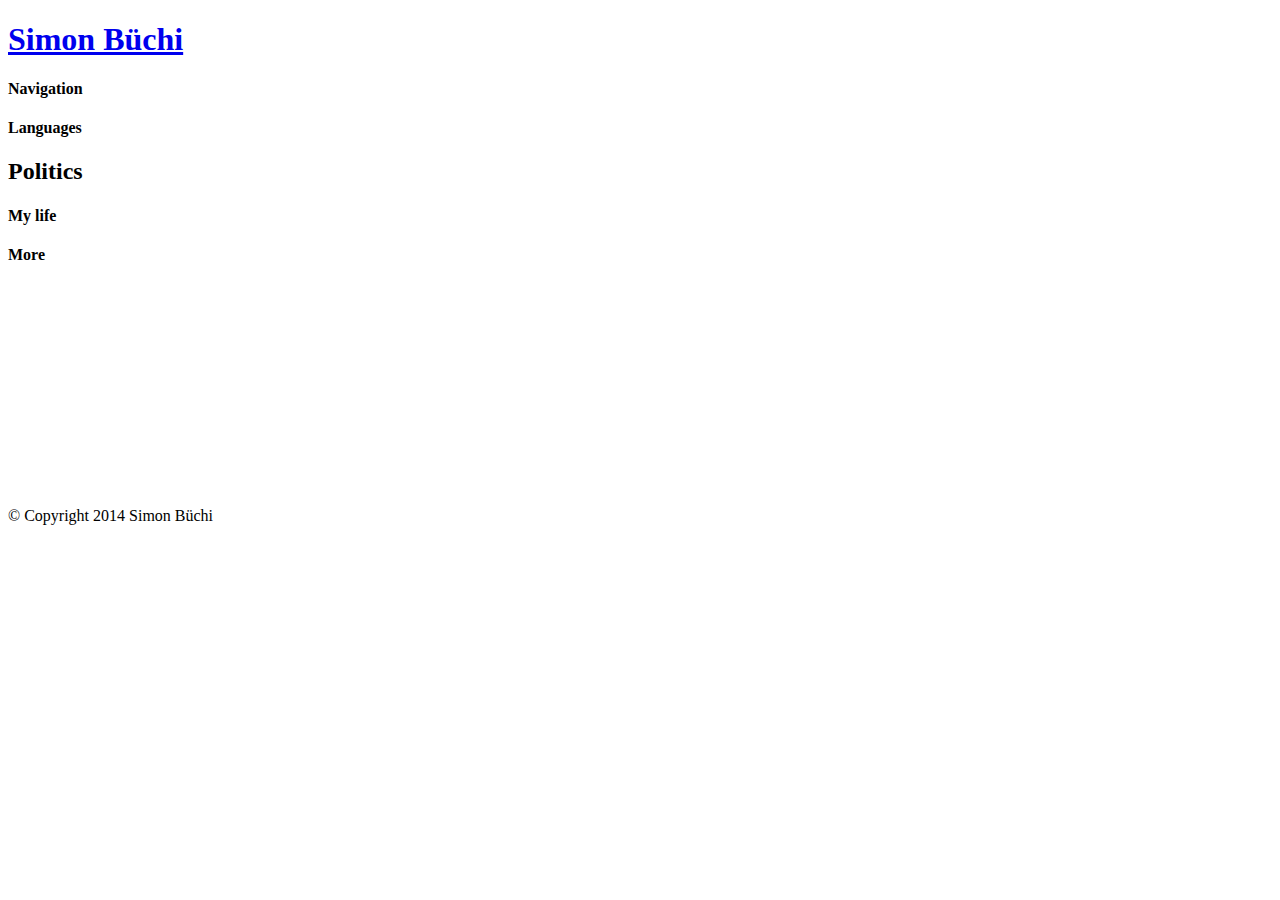
==== commit 62f31dd5: "updates" ====
--- a/index.html
+++ b/index.html
@@ -10,8 +10,8 @@
   <meta name="viewport" content="width=device-width" />
 
   <title>Simon Büchi</title>
-  <meta name="keywords" content="Simon, Büchi, Buechi, personal, buechi.name, politics, SVP, conservative, libertarian, Raisin Picker, Raisinpicker, knowledge management, knowledge, memex, Fractile">
-  <meta name="description" content="Personal website of Simon Buechi: life, politics, projects.">
+  <meta name="keywords" content="">
+  <meta name="description" content="">
   <meta name="author" content="Simon Büchi">
   <meta name="publisher" content="Simon Büchi">
   <meta name="dcterms.rightsHolder" content="Simon Büchi">
@@ -33,197 +33,33 @@
 
 <body>
 
-
   <header class="row header">
     <div class="large-4 medium-4 columns">
       <h1 id="top"><a href="index.html">Simon Büchi</a></h1>
-      <h5>['simon 'bʏəχi]</h5>
     </div>
     <nav class="large-4 medium-4 columns">
       <h4>Navigation</h4>
-      <ul class="small-block-grid-1 medium-block-grid-1 large-block-grid-2 navi">
-        <li><a class="menuitem" href="#about">About me</a></li>
-        <li><a class="menuitem" href="#cv">CV</a></li>
-        <li><a class="menuitem" href="#projects">Projects</a></li>
-        <li><a class="menuitem" href="#contact">Contact</a></li>  
-        <li><a class="menuitem" href="http://blog.buechi.name">Blog (german)</a></li> 
-      </ul>
     </nav>
     <nav class="large-4 medium-4 columns">
     <h4>Languages</h4>
-      <ul class="small-block-grid-1 medium-block-grid-1 large-block-grid-1 navi">
-        <li>English</li>
-        <li><a href="de.html">Deutsch</a></li>
-      </ul>
     </nav>
   </header>
 
   <div class="row">
     <div class="large-4 medium-4 columns">
-        <h2 id="about">About me </h2>
-        <h5>Human & all too human</h5>
+        <h2 id="about">Politics </h2>
     </div>
     <div class="large-4 medium-8 columns">
       <h4>My life</h4>
       <p>
-        This site is about me, Simon Büchi. Swiss national, citizen of the canton of Zurich, resident of the city of Winterthur. Alumnus of Kantonsschule Buelrain and University of St. Gallen. I have been working as business analyst, programmer, business engineer, project manager. I am interested in trends in banking and web devolopment. More than technologies I am fascinated by disruptive business models. I enjoy reading about philosophy, economics, politics, history and technology. I enjoy classical music.
+
       </p>
     </div>  
     <div class="large-4 medium-8 columns">
       <h4>More</h4>
-      <ul class="small-block-grid-1 medium-block-grid-2 large-block-grid-1">
-        <li><a href="http://www.flickr.com/photos/buechi/sets/72157635541684686/">My  pictures</a></li>
-          <li><a href="http://www.imdb.com/user/ur27356928">My favorite movies</a></li>
-      </ul>
+<iframe width="398" height="202" seamless frameborder="0" scrolling="no" src="https://docs.google.com/spreadsheets/d/1VhV9Te79C_cKZirtvfmu5POOVUhgmPc8qR8srNyPiNA/pubchart?oid=600418838&amp;format=interactive"></iframe>
     </div>
   </div>
-
-  <div class="row">
-    <div class="large-4 medium-4 columns">
-      <h2 id="cv">Curriculum vitae</h2>
-      <h5>A brief story of my life</h5>
-    </div>
-    <div class="large-4 medium-8 columns">
-      <h4>Education</h4>
-      <ul class="no-bullet">
-        <li>Oct 2005 - Mar 2007, University of St. Gallen, M.A. in Marketing, Services and Communication (MSC)</li>
-        <li>Oct 2002 - Sep 2005, University of St. Gallen, B.A. HSG in Business Administration</li>
-       <li>Sep 1998 - Sep 2002, Kantonsschule Buelrain Winterthur</li>
-      </ul>
-      <h4>Further education</h4>
-      <ul class="no-bullet">
-        <li>Avaloq Certification</li>
-        <li>Six Sigma Green Belt</li>
-        <li>Scrum Master</li>
-      </ul>
-      <h4>Languages</h4>
-      <ul class="no-bullet">
-        <li>German: mother tonge</li>
-        <li>English: fluent</li>
-        <li>French: intermediate</li>
-      </ul>
-      <h4>Abroad</h4>
-        <ul class="no-bullet">
-        <li>Feb 2010 - May 2010, London</li>
-        <li>Apr 2008 - Dec 2009, Singapore</li>
-        <li>May 2009 - Aug 2009, Hong Kong</li>
-      </ul>
-      </div>  
-      <div class="large-4 medium-8 columns">
-      <h4>Professional</h4>
-       <ul class="no-bullet">
-        <li>Jul 2011 - Nov 2013, Zuercher Kantonalbank, Zuerich, Project Manager</li>
-        <li>Aug 2010 - Jul 2011, BearingPoint, Zurich, Business Consultant</li>
-        <li>Apr 2007 - Jul 2010, Solution Providers Management Consulting, Duebendorf, Senior Consultant</li>
-        <li>Oct 2006 - Mar 2007, BrainsToVentures AG, St. Gallen, internship</li>
-        <li>Mar 2005 - Mar 2006, SWICA Krankenversicherung, Winterthur, internship</li>
-      </ul>
-      <h4>IT knowledge</h4>
-      <ul class="no-bullet">
-        <li>ERP: Avaloq (Core Banking System)</li>
-        <li>Databases: Oracle, MySQL, MS SQL</li>
-        <li>Languages: HTML, JavaScript, Java, C++, SQL, PL/SQL</li>
-        <li>Tools: MS Office, MS Visio, Adobe Photoshop, Acrobat and others</li>
-        <li>Frameworks: Angular.js, Node.js</li>
-      </ul>
-    </div>
-  </div>
-
-  <div class="row">
-    <div class="large-4 medium-4 columns">
-      <h2 id="projects">Projects</h2>
-      <h5>What I am doing these days</h5>   
-    </div>
-    <div class="large-4 medium-8 columns">
-      <h4>Raisin Picker</h4>
-      <p>Raisin Picker is a personal knowledge management tool. It features tagging, rating and linking of content nodes. Using Apache Solr, a faceted search enables you to find content quickly. It is based on Drupal content management system and is available as open source.</p>
-      <ul class="small-block-grid-1 medium-block-grid-2 large-block-grid-1">
-        <li><a href="http://raisin-picker.com">Raisin Picker project site</a></li>
-        <li>Try a demo (currently not available)</li>
-      </ul>
-    </div> 
-    <div class="large-4 medium-8 columns">
-      <h4>Fractile</h4>
-      <p>Fractile is my startup project.<br>
-      Problem: If you work on a computer, you might waste your a lot of your time with trivial tasks (email, chat) and procrastination (Facebook, news sites). In brief, you are not as productive as you could be.<br>
-      Solution: Fractile evaluates your behaviour and prompts alerts, when you are distracted and provides tips, how to work more productive.<br>
-      Status: Prototyping, company not yet founded.</p> 
-      <ul class="small-block-grid-1 medium-block-grid-2 large-block-grid-1">
-        <li><a href="http://fractile.com">Fractile Webseite</a></li>
-      </ul>
-    </div> 
-  </div>
-
-  <div class="row">
-    <div class="large-4 medium-4 columns">
-      <h2 id="contact">Contact</h2>
-      <h5>Questions & answers</h5>
-    </div> 
-
-    <div class="large-4 medium-8 columns">
-      <h4>Social</h4>
-      <ul class="small-block-grid-1 medium-block-grid-1 large-block-grid-1">
-        <li><a href="https://www.facebook.com/simon.buechi">Simon on Facebook</a></li>
-        <li><a href="http://www.xing.com/profile/Simon_Buechi">Simon on Xing</a></li>
-        <li><a href="http://ch.linkedin.com/in/simonbuechi">Simon on LinkedIn</a></li>
-      </ul>    
-      <h4>Address</h4>
-      <p>Simon Buechi<br>
-        Wartstrasse 12<br>
-        8400 Winterthur<br>
-        Switzerland</p>
-      <p>Mobile: +41 (0)78 740 16 27<br>
-        Skype: simon.buechi</p>
-    </div>
-
-    <div class="large-4 medium-8 columns">
-      <h4>Contact form</h4>
-      <form action="http://forms.brace.io/simon.buechi+form@gmail.com" method="POST">
-        <div class="row">
-          <div class="large-12 columns">
-            <label>Subject
-              <input name="subject" type="text" placeholder="Be specific" />
-            </label>
-          </div>
-          <div class="large-12 columns">
-            <label>Message
-              <textarea name ="message" placeholder="Go straight to the point"></textarea>
-            </label>
-          </div>
-          <div class="large-12 columns">
-            <label>Do you need a reply?</label>
-            <input type="radio" name="reply" value="info" id="info"><label for="info">No, just let you know</label>
-            <input type="radio" name="reply" value="feedback" id="feedback"><label for="feedback">Yes, please</label>
-          </div>
-          <div class="large-12 columns">
-            <label>How urgent is this?</label>
-            <input type="radio" name="urgency" value="noturgent" id="noturgent"><label for="noturgent">Next week is fine</label>
-            <input type="radio" name="urgency" value="urgent" id="urgent"><label for="urgent">Answer asap</label>
-          </div>
-          <div class="large-12 columns">
-            <label>
-              <input name="name" type="text" placeholder="Your name" />
-            </label>
-          </div>
-          <div class="large-12 columns">
-            <label>
-              <input name="email" type="email" placeholder="Your email address" />
-            </label>
-          </div>
-          <div class="large-12 columns">
-            <label>
-              <input name="phone" type="text" placeholder="Your phone number" />
-            </label>
-          </div>
-          <div class="large-12 columns">
-            <button type="submit" value="Send">Submit</button>
-          </div>
-        </div>
-      </form>
-
-    </div>
-  </div>
-
 
   <footer class="row footer">
     <div class="large-12 medium-12 columns">
@@ -231,13 +67,6 @@
     </div>
   </footer>
 
-  <script src="http://ajax.googleapis.com/ajax/libs/jquery/1.10.2/jquery.min.js"></script>
-  <script src="js/jquery.smooth-scroll.min.js"></script>
-  <script>
-    $(document).ready(function() {
-      $('a.menuitem').smoothScroll();
-    });
-  </script>
   <script type="text/javascript">
     var _gaq = _gaq || [];
     _gaq.push(['_setAccount', 'UA-1123863-1']);
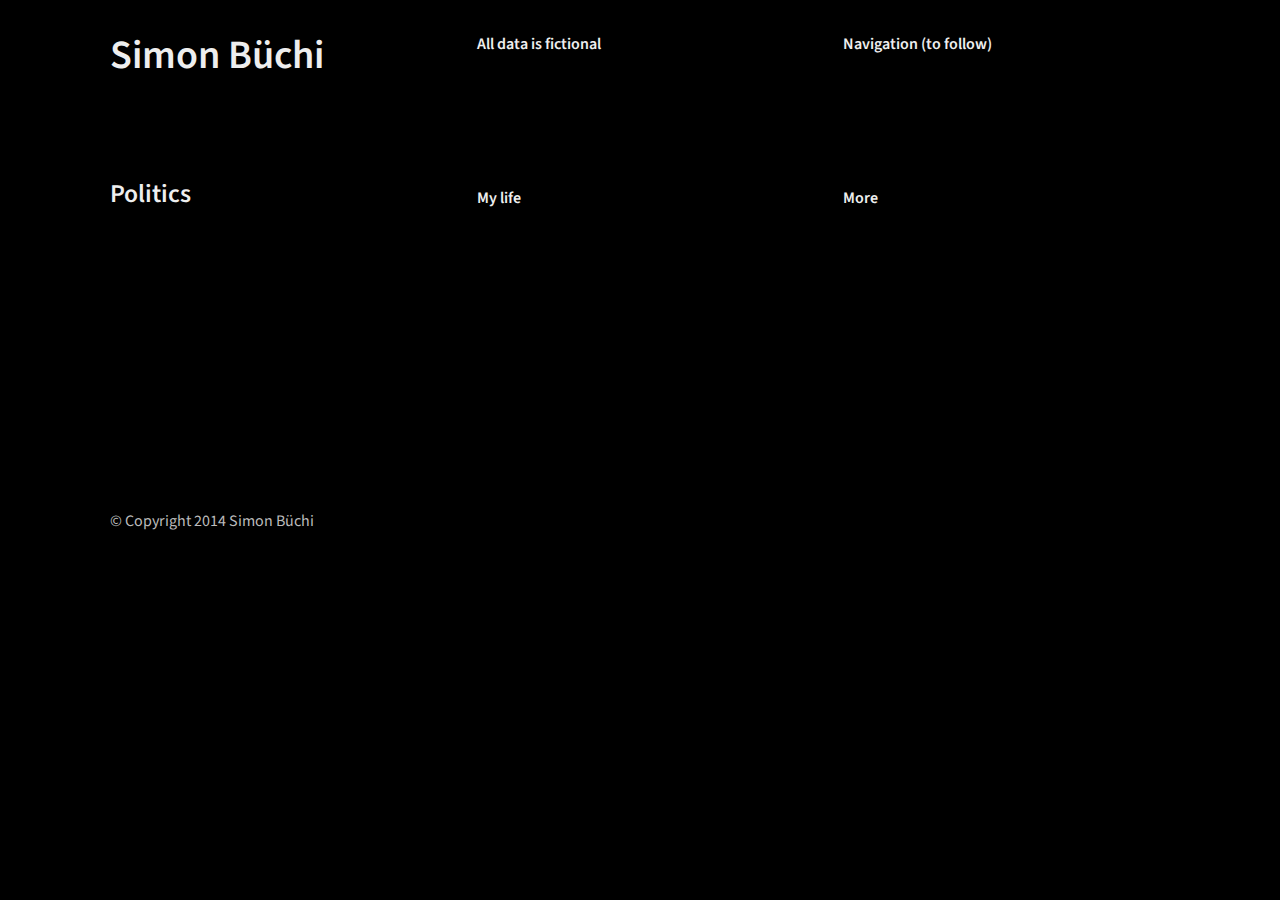
==== commit 08cb6811: "updates" ====
--- a/index.html
+++ b/index.html
@@ -38,10 +38,10 @@
       <h1 id="top"><a href="index.html">Simon Büchi</a></h1>
     </div>
     <nav class="large-4 medium-4 columns">
-      <h4>Navigation</h4>
+      <h4>All data is fictional</h4>
     </nav>
     <nav class="large-4 medium-4 columns">
-    <h4>Languages</h4>
+    <h4>Navigation (to follow)</h4>
     </nav>
   </header>
 
--- a/css/app.css
+++ b/css/app.css
@@ -0,0 +1 @@
+@import url(http://fonts.googleapis.com/css?family=Source+Sans+Pro:400,600);meta.foundation-data-attribute-namespace{font-family:false}html,body{height:100%}meta.foundation-version{font-family:"/5.1.0/"}meta.foundation-mq-small{font-family:"/only screen and (max-width: 40em)/";width:0em}meta.foundation-mq-medium{font-family:"/only screen and (min-width:40.063em)/";width:40.063em}meta.foundation-mq-large{font-family:"/only screen and (min-width:64.063em)/";width:64.063em}meta.foundation-mq-xlarge{font-family:"/only screen and (min-width:90.063em)/";width:90.063em}meta.foundation-mq-xxlarge{font-family:"/only screen and (min-width:120.063em)/";width:120.063em}*,*:before,*:after{box-sizing:border-box}html,body{font-size:100%}body{background:#000;color:#bbb;padding:0;margin:0;font-family:"Source Sans Pro","Helvetica",Arial,sans-serif;font-weight:normal;font-style:normal;line-height:1;position:relative;cursor:default}a:hover{cursor:pointer}img,object,embed{max-width:100%;height:auto}object,embed{height:100%}img{-ms-interpolation-mode:bicubic}#map_canvas img,#map_canvas embed,#map_canvas object,.map_canvas img,.map_canvas embed,.map_canvas object{max-width:none !important}.left{float:left !important}.right{float:right !important}.clearfix{*zoom:1}.clearfix:before,.clearfix:after{content:" ";display:table}.clearfix:after{clear:both}.hide{display:none}.antialiased{-webkit-font-smoothing:antialiased;-moz-osx-font-smoothing:grayscale}img{display:inline-block;vertical-align:middle}textarea{height:auto;min-height:50px}select{width:100%}.row{width:100%;margin-left:auto;margin-right:auto;margin-top:0;margin-bottom:0;max-width:68.75rem;*zoom:1}.row:before,.row:after{content:" ";display:table}.row:after{clear:both}.row.collapse>.column,.row.collapse>.columns{padding-left:0;padding-right:0;float:left}.row.collapse .row{margin-left:0;margin-right:0}.row .row{width:auto;margin-left:-1.25rem;margin-right:-1.25rem;margin-top:0;margin-bottom:0;max-width:none;*zoom:1}.row .row:before,.row .row:after{content:" ";display:table}.row .row:after{clear:both}.row .row.collapse{width:auto;margin:0;max-width:none;*zoom:1}.row .row.collapse:before,.row .row.collapse:after{content:" ";display:table}.row .row.collapse:after{clear:both}.column,.columns{padding-left:1.25rem;padding-right:1.25rem;width:100%;float:left}@media only screen{.column.small-centered,.columns.small-centered{margin-left:auto;margin-right:auto;float:none}.column.small-uncentered,.columns.small-uncentered{margin-left:0;margin-right:0;float:left}.column.small-uncentered.opposite,.columns.small-uncentered.opposite{float:right}.small-push-0{left:0%;right:auto}.small-pull-0{right:0%;left:auto}.small-push-1{left:8.33333%;right:auto}.small-pull-1{right:8.33333%;left:auto}.small-push-2{left:16.66667%;right:auto}.small-pull-2{right:16.66667%;left:auto}.small-push-3{left:25%;right:auto}.small-pull-3{right:25%;left:auto}.small-push-4{left:33.33333%;right:auto}.small-pull-4{right:33.33333%;left:auto}.small-push-5{left:41.66667%;right:auto}.small-pull-5{right:41.66667%;left:auto}.small-push-6{left:50%;right:auto}.small-pull-6{right:50%;left:auto}.small-push-7{left:58.33333%;right:auto}.small-pull-7{right:58.33333%;left:auto}.small-push-8{left:66.66667%;right:auto}.small-pull-8{right:66.66667%;left:auto}.small-push-9{left:75%;right:auto}.small-pull-9{right:75%;left:auto}.small-push-10{left:83.33333%;right:auto}.small-pull-10{right:83.33333%;left:auto}.small-push-11{left:91.66667%;right:auto}.small-pull-11{right:91.66667%;left:auto}.column,.columns{position:relative;padding-left:1.25rem;padding-right:1.25rem;float:left}.small-1{width:8.33333%}.small-2{width:16.66667%}.small-3{width:25%}.small-4{width:33.33333%}.small-5{width:41.66667%}.small-6{width:50%}.small-7{width:58.33333%}.small-8{width:66.66667%}.small-9{width:75%}.small-10{width:83.33333%}.small-11{width:91.66667%}.small-12{width:100%}[class*="column"]+[class*="column"]:last-child{float:right}[class*="column"]+[class*="column"].end{float:left}.small-offset-0{margin-left:0% !important}.small-offset-1{margin-left:8.33333% !important}.small-offset-2{margin-left:16.66667% !important}.small-offset-3{margin-left:25% !important}.small-offset-4{margin-left:33.33333% !important}.small-offset-5{margin-left:41.66667% !important}.small-offset-6{margin-left:50% !important}.small-offset-7{margin-left:58.33333% !important}.small-offset-8{margin-left:66.66667% !important}.small-offset-9{margin-left:75% !important}.small-offset-10{margin-left:83.33333% !important}.small-offset-11{margin-left:91.66667% !important}.small-reset-order,.small-reset-order{margin-left:0;margin-right:0;left:auto;right:auto;float:left}}@media only screen and (min-width: 40.063em){.column.medium-centered,.columns.medium-centered{margin-left:auto;margin-right:auto;float:none}.column.medium-uncentered,.columns.medium-uncentered{margin-left:0;margin-right:0;float:left}.column.medium-uncentered.opposite,.columns.medium-uncentered.opposite{float:right}.medium-push-0{left:0%;right:auto}.medium-pull-0{right:0%;left:auto}.medium-push-1{left:8.33333%;right:auto}.medium-pull-1{right:8.33333%;left:auto}.medium-push-2{left:16.66667%;right:auto}.medium-pull-2{right:16.66667%;left:auto}.medium-push-3{left:25%;right:auto}.medium-pull-3{right:25%;left:auto}.medium-push-4{left:33.33333%;right:auto}.medium-pull-4{right:33.33333%;left:auto}.medium-push-5{left:41.66667%;right:auto}.medium-pull-5{right:41.66667%;left:auto}.medium-push-6{left:50%;right:auto}.medium-pull-6{right:50%;left:auto}.medium-push-7{left:58.33333%;right:auto}.medium-pull-7{right:58.33333%;left:auto}.medium-push-8{left:66.66667%;right:auto}.medium-pull-8{right:66.66667%;left:auto}.medium-push-9{left:75%;right:auto}.medium-pull-9{right:75%;left:auto}.medium-push-10{left:83.33333%;right:auto}.medium-pull-10{right:83.33333%;left:auto}.medium-push-11{left:91.66667%;right:auto}.medium-pull-11{right:91.66667%;left:auto}.column,.columns{position:relative;padding-left:1.25rem;padding-right:1.25rem;float:left}.medium-1{width:8.33333%}.medium-2{width:16.66667%}.medium-3{width:25%}.medium-4{width:33.33333%}.medium-5{width:41.66667%}.medium-6{width:50%}.medium-7{width:58.33333%}.medium-8{width:66.66667%}.medium-9{width:75%}.medium-10{width:83.33333%}.medium-11{width:91.66667%}.medium-12{width:100%}[class*="column"]+[class*="column"]:last-child{float:right}[class*="column"]+[class*="column"].end{float:left}.medium-offset-0{margin-left:0% !important}.medium-offset-1{margin-left:8.33333% !important}.medium-offset-2{margin-left:16.66667% !important}.medium-offset-3{margin-left:25% !important}.medium-offset-4{margin-left:33.33333% !important}.medium-offset-5{margin-left:41.66667% !important}.medium-offset-6{margin-left:50% !important}.medium-offset-7{margin-left:58.33333% !important}.medium-offset-8{margin-left:66.66667% !important}.medium-offset-9{margin-left:75% !important}.medium-offset-10{margin-left:83.33333% !important}.medium-offset-11{margin-left:91.66667% !important}.medium-reset-order,.medium-reset-order{margin-left:0;margin-right:0;left:auto;right:auto;float:left}.push-0{left:0%;right:auto}.pull-0{right:0%;left:auto}.push-1{left:8.33333%;right:auto}.pull-1{right:8.33333%;left:auto}.push-2{left:16.66667%;right:auto}.pull-2{right:16.66667%;left:auto}.push-3{left:25%;right:auto}.pull-3{right:25%;left:auto}.push-4{left:33.33333%;right:auto}.pull-4{right:33.33333%;left:auto}.push-5{left:41.66667%;right:auto}.pull-5{right:41.66667%;left:auto}.push-6{left:50%;right:auto}.pull-6{right:50%;left:auto}.push-7{left:58.33333%;right:auto}.pull-7{right:58.33333%;left:auto}.push-8{left:66.66667%;right:auto}.pull-8{right:66.66667%;left:auto}.push-9{left:75%;right:auto}.pull-9{right:75%;left:auto}.push-10{left:83.33333%;right:auto}.pull-10{right:83.33333%;left:auto}.push-11{left:91.66667%;right:auto}.pull-11{right:91.66667%;left:auto}}@media only screen and (min-width: 64.063em){.column.large-centered,.columns.large-centered{margin-left:auto;margin-right:auto;float:none}.column.large-uncentered,.columns.large-uncentered{margin-left:0;margin-right:0;float:left}.column.large-uncentered.opposite,.columns.large-uncentered.opposite{float:right}.large-push-0{left:0%;right:auto}.large-pull-0{right:0%;left:auto}.large-push-1{left:8.33333%;right:auto}.large-pull-1{right:8.33333%;left:auto}.large-push-2{left:16.66667%;right:auto}.large-pull-2{right:16.66667%;left:auto}.large-push-3{left:25%;right:auto}.large-pull-3{right:25%;left:auto}.large-push-4{left:33.33333%;right:auto}.large-pull-4{right:33.33333%;left:auto}.large-push-5{left:41.66667%;right:auto}.large-pull-5{right:41.66667%;left:auto}.large-push-6{left:50%;right:auto}.large-pull-6{right:50%;left:auto}.large-push-7{left:58.33333%;right:auto}.large-pull-7{right:58.33333%;left:auto}.large-push-8{left:66.66667%;right:auto}.large-pull-8{right:66.66667%;left:auto}.large-push-9{left:75%;right:auto}.large-pull-9{right:75%;left:auto}.large-push-10{left:83.33333%;right:auto}.large-pull-10{right:83.33333%;left:auto}.large-push-11{left:91.66667%;right:auto}.large-pull-11{right:91.66667%;left:auto}.column,.columns{position:relative;padding-left:1.25rem;padding-right:1.25rem;float:left}.large-1{width:8.33333%}.large-2{width:16.66667%}.large-3{width:25%}.large-4{width:33.33333%}.large-5{width:41.66667%}.large-6{width:50%}.large-7{width:58.33333%}.large-8{width:66.66667%}.large-9{width:75%}.large-10{width:83.33333%}.large-11{width:91.66667%}.large-12{width:100%}[class*="column"]+[class*="column"]:last-child{float:right}[class*="column"]+[class*="column"].end{float:left}.large-offset-0{margin-left:0% !important}.large-offset-1{margin-left:8.33333% !important}.large-offset-2{margin-left:16.66667% !important}.large-offset-3{margin-left:25% !important}.large-offset-4{margin-left:33.33333% !important}.large-offset-5{margin-left:41.66667% !important}.large-offset-6{margin-left:50% !important}.large-offset-7{margin-left:58.33333% !important}.large-offset-8{margin-left:66.66667% !important}.large-offset-9{margin-left:75% !important}.large-offset-10{margin-left:83.33333% !important}.large-offset-11{margin-left:91.66667% !important}.large-reset-order,.large-reset-order{margin-left:0;margin-right:0;left:auto;right:auto;float:left}.push-0{left:0%;right:auto}.pull-0{right:0%;left:auto}.push-1{left:8.33333%;right:auto}.pull-1{right:8.33333%;left:auto}.push-2{left:16.66667%;right:auto}.pull-2{right:16.66667%;left:auto}.push-3{left:25%;right:auto}.pull-3{right:25%;left:auto}.push-4{left:33.33333%;right:auto}.pull-4{right:33.33333%;left:auto}.push-5{left:41.66667%;right:auto}.pull-5{right:41.66667%;left:auto}.push-6{left:50%;right:auto}.pull-6{right:50%;left:auto}.push-7{left:58.33333%;right:auto}.pull-7{right:58.33333%;left:auto}.push-8{left:66.66667%;right:auto}.pull-8{right:66.66667%;left:auto}.push-9{left:75%;right:auto}.pull-9{right:75%;left:auto}.push-10{left:83.33333%;right:auto}.pull-10{right:83.33333%;left:auto}.push-11{left:91.66667%;right:auto}.pull-11{right:91.66667%;left:auto}}meta.foundation-data-attribute-namespace{font-family:false}html,body{height:100%}[class*="block-grid-"]{display:block;padding:0;margin:0 -0.1875rem;*zoom:1}[class*="block-grid-"]:before,[class*="block-grid-"]:after{content:" ";display:table}[class*="block-grid-"]:after{clear:both}[class*="block-grid-"]>li{display:block;height:auto;float:left;padding:0 0.1875rem 0.375rem}@media only screen{.small-block-grid-1>li{width:100%;list-style:none}.small-block-grid-1>li:nth-of-type(n){clear:none}.small-block-grid-1>li:nth-of-type(1n+1){clear:both}.small-block-grid-2>li{width:50%;list-style:none}.small-block-grid-2>li:nth-of-type(n){clear:none}.small-block-grid-2>li:nth-of-type(2n+1){clear:both}.small-block-grid-3>li{width:33.33333%;list-style:none}.small-block-grid-3>li:nth-of-type(n){clear:none}.small-block-grid-3>li:nth-of-type(3n+1){clear:both}.small-block-grid-4>li{width:25%;list-style:none}.small-block-grid-4>li:nth-of-type(n){clear:none}.small-block-grid-4>li:nth-of-type(4n+1){clear:both}.small-block-grid-5>li{width:20%;list-style:none}.small-block-grid-5>li:nth-of-type(n){clear:none}.small-block-grid-5>li:nth-of-type(5n+1){clear:both}.small-block-grid-6>li{width:16.66667%;list-style:none}.small-block-grid-6>li:nth-of-type(n){clear:none}.small-block-grid-6>li:nth-of-type(6n+1){clear:both}.small-block-grid-7>li{width:14.28571%;list-style:none}.small-block-grid-7>li:nth-of-type(n){clear:none}.small-block-grid-7>li:nth-of-type(7n+1){clear:both}.small-block-grid-8>li{width:12.5%;list-style:none}.small-block-grid-8>li:nth-of-type(n){clear:none}.small-block-grid-8>li:nth-of-type(8n+1){clear:both}.small-block-grid-9>li{width:11.11111%;list-style:none}.small-block-grid-9>li:nth-of-type(n){clear:none}.small-block-grid-9>li:nth-of-type(9n+1){clear:both}.small-block-grid-10>li{width:10%;list-style:none}.small-block-grid-10>li:nth-of-type(n){clear:none}.small-block-grid-10>li:nth-of-type(10n+1){clear:both}.small-block-grid-11>li{width:9.09091%;list-style:none}.small-block-grid-11>li:nth-of-type(n){clear:none}.small-block-grid-11>li:nth-of-type(11n+1){clear:both}.small-block-grid-12>li{width:8.33333%;list-style:none}.small-block-grid-12>li:nth-of-type(n){clear:none}.small-block-grid-12>li:nth-of-type(12n+1){clear:both}}@media only screen and (min-width: 40.063em){.medium-block-grid-1>li{width:100%;list-style:none}.medium-block-grid-1>li:nth-of-type(n){clear:none}.medium-block-grid-1>li:nth-of-type(1n+1){clear:both}.medium-block-grid-2>li{width:50%;list-style:none}.medium-block-grid-2>li:nth-of-type(n){clear:none}.medium-block-grid-2>li:nth-of-type(2n+1){clear:both}.medium-block-grid-3>li{width:33.33333%;list-style:none}.medium-block-grid-3>li:nth-of-type(n){clear:none}.medium-block-grid-3>li:nth-of-type(3n+1){clear:both}.medium-block-grid-4>li{width:25%;list-style:none}.medium-block-grid-4>li:nth-of-type(n){clear:none}.medium-block-grid-4>li:nth-of-type(4n+1){clear:both}.medium-block-grid-5>li{width:20%;list-style:none}.medium-block-grid-5>li:nth-of-type(n){clear:none}.medium-block-grid-5>li:nth-of-type(5n+1){clear:both}.medium-block-grid-6>li{width:16.66667%;list-style:none}.medium-block-grid-6>li:nth-of-type(n){clear:none}.medium-block-grid-6>li:nth-of-type(6n+1){clear:both}.medium-block-grid-7>li{width:14.28571%;list-style:none}.medium-block-grid-7>li:nth-of-type(n){clear:none}.medium-block-grid-7>li:nth-of-type(7n+1){clear:both}.medium-block-grid-8>li{width:12.5%;list-style:none}.medium-block-grid-8>li:nth-of-type(n){clear:none}.medium-block-grid-8>li:nth-of-type(8n+1){clear:both}.medium-block-grid-9>li{width:11.11111%;list-style:none}.medium-block-grid-9>li:nth-of-type(n){clear:none}.medium-block-grid-9>li:nth-of-type(9n+1){clear:both}.medium-block-grid-10>li{width:10%;list-style:none}.medium-block-grid-10>li:nth-of-type(n){clear:none}.medium-block-grid-10>li:nth-of-type(10n+1){clear:both}.medium-block-grid-11>li{width:9.09091%;list-style:none}.medium-block-grid-11>li:nth-of-type(n){clear:none}.medium-block-grid-11>li:nth-of-type(11n+1){clear:both}.medium-block-grid-12>li{width:8.33333%;list-style:none}.medium-block-grid-12>li:nth-of-type(n){clear:none}.medium-block-grid-12>li:nth-of-type(12n+1){clear:both}}@media only screen and (min-width: 64.063em){.large-block-grid-1>li{width:100%;list-style:none}.large-block-grid-1>li:nth-of-type(n){clear:none}.large-block-grid-1>li:nth-of-type(1n+1){clear:both}.large-block-grid-2>li{width:50%;list-style:none}.large-block-grid-2>li:nth-of-type(n){clear:none}.large-block-grid-2>li:nth-of-type(2n+1){clear:both}.large-block-grid-3>li{width:33.33333%;list-style:none}.large-block-grid-3>li:nth-of-type(n){clear:none}.large-block-grid-3>li:nth-of-type(3n+1){clear:both}.large-block-grid-4>li{width:25%;list-style:none}.large-block-grid-4>li:nth-of-type(n){clear:none}.large-block-grid-4>li:nth-of-type(4n+1){clear:both}.large-block-grid-5>li{width:20%;list-style:none}.large-block-grid-5>li:nth-of-type(n){clear:none}.large-block-grid-5>li:nth-of-type(5n+1){clear:both}.large-block-grid-6>li{width:16.66667%;list-style:none}.large-block-grid-6>li:nth-of-type(n){clear:none}.large-block-grid-6>li:nth-of-type(6n+1){clear:both}.large-block-grid-7>li{width:14.28571%;list-style:none}.large-block-grid-7>li:nth-of-type(n){clear:none}.large-block-grid-7>li:nth-of-type(7n+1){clear:both}.large-block-grid-8>li{width:12.5%;list-style:none}.large-block-grid-8>li:nth-of-type(n){clear:none}.large-block-grid-8>li:nth-of-type(8n+1){clear:both}.large-block-grid-9>li{width:11.11111%;list-style:none}.large-block-grid-9>li:nth-of-type(n){clear:none}.large-block-grid-9>li:nth-of-type(9n+1){clear:both}.large-block-grid-10>li{width:10%;list-style:none}.large-block-grid-10>li:nth-of-type(n){clear:none}.large-block-grid-10>li:nth-of-type(10n+1){clear:both}.large-block-grid-11>li{width:9.09091%;list-style:none}.large-block-grid-11>li:nth-of-type(n){clear:none}.large-block-grid-11>li:nth-of-type(11n+1){clear:both}.large-block-grid-12>li{width:8.33333%;list-style:none}.large-block-grid-12>li:nth-of-type(n){clear:none}.large-block-grid-12>li:nth-of-type(12n+1){clear:both}}meta.foundation-data-attribute-namespace{font-family:false}html,body{height:100%}meta.foundation-data-attribute-namespace{font-family:false}html,body{height:100%}button,.button{border-style:solid;border-width:0;cursor:pointer;font-family:"Source Sans Pro","Helvetica",Arial,sans-serif;font-weight:400;line-height:normal;margin:0 0 1.25rem;position:relative;text-decoration:none;text-align:left;display:inline-block;padding-top:1rem;padding-right:2rem;padding-bottom:1.0625rem;padding-left:2rem;font-size:1rem;background-color:#999;border-color:#ccc;color:#000;transition:background-color 300ms ease-out;padding-top:1.0625rem;padding-bottom:1rem;-webkit-appearance:none;border:none;font-weight:400 !important}button:hover,button:focus,.button:hover,.button:focus{background-color:#ccc}button:hover,button:focus,.button:hover,.button:focus{color:#000}button.secondary,.button.secondary{background-color:#e7e7e7;border-color:#f3f3f3;color:#333}button.secondary:hover,button.secondary:focus,.button.secondary:hover,.button.secondary:focus{background-color:#f3f3f3}button.secondary:hover,button.secondary:focus,.button.secondary:hover,.button.secondary:focus{color:#333}button.success,.button.success{background-color:#43ac6a;border-color:#9dd9b4;color:#000}button.success:hover,button.success:focus,.button.success:hover,.button.success:focus{background-color:#9dd9b4}button.success:hover,button.success:focus,.button.success:hover,.button.success:focus{color:#000}button.alert,.button.alert{background-color:#f04124;border-color:#f7a092;color:#000}button.alert:hover,button.alert:focus,.button.alert:hover,.button.alert:focus{background-color:#f7a092}button.alert:hover,button.alert:focus,.button.alert:hover,.button.alert:focus{color:#000}button.large,.button.large{padding-top:1.125rem;padding-right:2.25rem;padding-bottom:1.1875rem;padding-left:2.25rem;font-size:1.25rem}button.small,.button.small{padding-top:0.875rem;padding-right:1.75rem;padding-bottom:0.9375rem;padding-left:1.75rem;font-size:0.8125rem}button.tiny,.button.tiny{padding-top:0.625rem;padding-right:1.25rem;padding-bottom:0.6875rem;padding-left:1.25rem;font-size:0.6875rem}button.expand,.button.expand{padding-right:0;padding-left:0;width:100%}button.left-align,.button.left-align{text-align:left;text-indent:0.75rem}button.right-align,.button.right-align{text-align:right;padding-right:0.75rem}button.radius,.button.radius{border-radius:3px}button.round,.button.round{border-radius:1000px}button.disabled,button[disabled],.button.disabled,.button[disabled]{background-color:#999;border-color:#ccc;color:#000;cursor:default;opacity:0.7;box-shadow:none}button.disabled:hover,button.disabled:focus,button[disabled]:hover,button[disabled]:focus,.button.disabled:hover,.button.disabled:focus,.button[disabled]:hover,.button[disabled]:focus{background-color:#ccc}button.disabled:hover,button.disabled:focus,button[disabled]:hover,button[disabled]:focus,.button.disabled:hover,.button.disabled:focus,.button[disabled]:hover,.button[disabled]:focus{color:#000}button.disabled:hover,button.disabled:focus,button[disabled]:hover,button[disabled]:focus,.button.disabled:hover,.button.disabled:focus,.button[disabled]:hover,.button[disabled]:focus{background-color:#999}button.disabled.secondary,button[disabled].secondary,.button.disabled.secondary,.button[disabled].secondary{background-color:#e7e7e7;border-color:#f3f3f3;color:#333;cursor:default;opacity:0.7;box-shadow:none}button.disabled.secondary:hover,button.disabled.secondary:focus,button[disabled].secondary:hover,button[disabled].secondary:focus,.button.disabled.secondary:hover,.button.disabled.secondary:focus,.button[disabled].secondary:hover,.button[disabled].secondary:focus{background-color:#f3f3f3}button.disabled.secondary:hover,button.disabled.secondary:focus,button[disabled].secondary:hover,button[disabled].secondary:focus,.button.disabled.secondary:hover,.button.disabled.secondary:focus,.button[disabled].secondary:hover,.button[disabled].secondary:focus{color:#333}button.disabled.secondary:hover,button.disabled.secondary:focus,button[disabled].secondary:hover,button[disabled].secondary:focus,.button.disabled.secondary:hover,.button.disabled.secondary:focus,.button[disabled].secondary:hover,.button[disabled].secondary:focus{background-color:#e7e7e7}button.disabled.success,button[disabled].success,.button.disabled.success,.button[disabled].success{background-color:#43ac6a;border-color:#9dd9b4;color:#000;cursor:default;opacity:0.7;box-shadow:none}button.disabled.success:hover,button.disabled.success:focus,button[disabled].success:hover,button[disabled].success:focus,.button.disabled.success:hover,.button.disabled.success:focus,.button[disabled].success:hover,.button[disabled].success:focus{background-color:#9dd9b4}button.disabled.success:hover,button.disabled.success:focus,button[disabled].success:hover,button[disabled].success:focus,.button.disabled.success:hover,.button.disabled.success:focus,.button[disabled].success:hover,.button[disabled].success:focus{color:#000}button.disabled.success:hover,button.disabled.success:focus,button[disabled].success:hover,button[disabled].success:focus,.button.disabled.success:hover,.button.disabled.success:focus,.button[disabled].success:hover,.button[disabled].success:focus{background-color:#43ac6a}button.disabled.alert,button[disabled].alert,.button.disabled.alert,.button[disabled].alert{background-color:#f04124;border-color:#f7a092;color:#000;cursor:default;opacity:0.7;box-shadow:none}button.disabled.alert:hover,button.disabled.alert:focus,button[disabled].alert:hover,button[disabled].alert:focus,.button.disabled.alert:hover,.button.disabled.alert:focus,.button[disabled].alert:hover,.button[disabled].alert:focus{background-color:#f7a092}button.disabled.alert:hover,button.disabled.alert:focus,button[disabled].alert:hover,button[disabled].alert:focus,.button.disabled.alert:hover,.button.disabled.alert:focus,.button[disabled].alert:hover,.button[disabled].alert:focus{color:#000}button.disabled.alert:hover,button.disabled.alert:focus,button[disabled].alert:hover,button[disabled].alert:focus,.button.disabled.alert:hover,.button.disabled.alert:focus,.button[disabled].alert:hover,.button[disabled].alert:focus{background-color:#f04124}@media only screen and (min-width: 40.063em){button,.button{display:inline-block}}form{margin:0 0 1rem}form .row .row{margin:0 -0.5rem}form .row .row .column,form .row .row .columns{padding:0 0.5rem}form .row .row.collapse{margin:0}form .row .row.collapse .column,form .row .row.collapse .columns{padding:0}form .row .row.collapse input{-moz-border-radius-bottomright:0;-moz-border-radius-topright:0;-webkit-border-bottom-right-radius:0;-webkit-border-top-right-radius:0}form .row input.column,form .row input.columns,form .row textarea.column,form .row textarea.columns{padding-left:0.5rem}label{font-size:1rem;color:#ddd;cursor:pointer;display:block;font-weight:normal;line-height:1.5;margin-bottom:0}label.right{float:none;text-align:right}label.inline{margin:0 0 1rem 0;padding:0.625rem 0}label small{text-transform:capitalize;color:#e2e2e2}select{-webkit-appearance:none !important;background:#fafafa url("data:image/svg+xml;base64, [base64]") no-repeat;background-position-x:97%;background-position-y:center;border:1px solid #666;padding:0.5rem;font-size:1rem;border-radius:0}select.radius{border-radius:3px}select:hover{background:#f3f3f3 url("data:image/svg+xml;base64, [base64]") no-repeat;background-position-x:97%;background-position-y:center;border-color:#999}select::-ms-expand{display:none}@-moz-document url-prefix(){select{background:#fafafa}select:hover{background:#f3f3f3}}.prefix,.postfix{display:block;position:relative;z-index:2;text-align:center;width:100%;padding-top:0;padding-bottom:0;border-style:solid;border-width:1px;overflow:hidden;font-size:1rem;height:2.4375rem;line-height:2.4375rem}.postfix.button{padding-left:0;padding-right:0;padding-top:0;padding-bottom:0;text-align:center;line-height:2.125rem;border:none}.prefix.button{padding-left:0;padding-right:0;padding-top:0;padding-bottom:0;text-align:center;line-height:2.125rem;border:none}.prefix.button.radius{border-radius:0;border-bottom-left-radius:3px;border-top-left-radius:3px}.postfix.button.radius{border-radius:0;border-bottom-right-radius:3px;border-top-right-radius:3px}.prefix.button.round{border-radius:0;border-bottom-left-radius:1000px;border-top-left-radius:1000px}.postfix.button.round{border-radius:0;border-bottom-right-radius:1000px;border-top-right-radius:1000px}span.prefix,label.prefix{background:#f2f2f2;border-right:none;color:#333;border-color:#ccc}span.prefix.radius,label.prefix.radius{border-radius:0;border-bottom-left-radius:3px;border-top-left-radius:3px}span.postfix,label.postfix{background:#f2f2f2;border-left:none;color:#333;border-color:#ccc}span.postfix.radius,label.postfix.radius{border-radius:0;border-bottom-right-radius:3px;border-top-right-radius:3px}input[type="text"],input[type="password"],input[type="date"],input[type="datetime"],input[type="datetime-local"],input[type="month"],input[type="week"],input[type="email"],input[type="number"],input[type="search"],input[type="tel"],input[type="time"],input[type="url"],textarea{-webkit-appearance:none;-webkit-border-radius:0;border-radius:0;background-color:#444;font-family:inherit;border:1px solid #666;box-shadow:inset 0 1px 2px rgba(0,0,0,0.1);color:rgba(0,0,0,0.75);display:block;font-size:1rem;margin:0 0 1rem 0;padding:0.5rem;height:2.4375rem;width:100%;box-sizing:border-box;transition:box-shadow 0.45s,border-color 0.45s ease-in-out}input[type="text"]:focus,input[type="password"]:focus,input[type="date"]:focus,input[type="datetime"]:focus,input[type="datetime-local"]:focus,input[type="month"]:focus,input[type="week"]:focus,input[type="email"]:focus,input[type="number"]:focus,input[type="search"]:focus,input[type="tel"]:focus,input[type="time"]:focus,input[type="url"]:focus,textarea:focus{box-shadow:0 0 5px #999;border-color:#999}input[type="text"]:focus,input[type="password"]:focus,input[type="date"]:focus,input[type="datetime"]:focus,input[type="datetime-local"]:focus,input[type="month"]:focus,input[type="week"]:focus,input[type="email"]:focus,input[type="number"]:focus,input[type="search"]:focus,input[type="tel"]:focus,input[type="time"]:focus,input[type="url"]:focus,textarea:focus{background:#fafafa;border-color:#999;outline:none}input[type="text"][disabled],input[type="password"][disabled],input[type="date"][disabled],input[type="datetime"][disabled],input[type="datetime-local"][disabled],input[type="month"][disabled],input[type="week"][disabled],input[type="email"][disabled],input[type="number"][disabled],input[type="search"][disabled],input[type="tel"][disabled],input[type="time"][disabled],input[type="url"][disabled],textarea[disabled]{background-color:#ddd}select{height:2.4375rem}input[type="file"],input[type="checkbox"],input[type="radio"],select{margin:0 0 1rem 0}input[type="checkbox"]+label,input[type="radio"]+label{display:inline-block;margin-left:0.5rem;margin-right:1rem;margin-bottom:0;vertical-align:baseline}input[type="file"]{width:100%}fieldset{border:solid 1px #ddd;padding:1.25rem;margin:1.125rem 0}fieldset legend{font-weight:bold;background:#fff;padding:0 0.1875rem;margin:0;margin-left:-0.1875rem}[data-abide] .error small.error,[data-abide] span.error,[data-abide] small.error{display:block;padding:0.375rem 0.5625rem 0.5625rem;margin-top:-1px;margin-bottom:1rem;font-size:0.75rem;font-weight:normal;font-style:italic;background:#f04124;color:#fff}[data-abide] span.error,[data-abide] small.error{display:none}span.error,small.error{display:block;padding:0.375rem 0.5625rem 0.5625rem;margin-top:-1px;margin-bottom:1rem;font-size:0.75rem;font-weight:normal;font-style:italic;background:#f04124;color:#fff}.error input,.error textarea,.error select{margin-bottom:0}.error input[type="checkbox"],.error input[type="radio"]{margin-bottom:1rem}.error label,.error label.error{color:#f04124}.error small.error{display:block;padding:0.375rem 0.5625rem 0.5625rem;margin-top:-1px;margin-bottom:1rem;font-size:0.75rem;font-weight:normal;font-style:italic;background:#f04124;color:#fff}.error>label>small{color:#e2e2e2;background:transparent;padding:0;text-transform:capitalize;font-style:normal;font-size:60%;margin:0;display:inline}.error span.error-message{display:block}input.error,textarea.error{margin-bottom:0}label.error{color:#f04124}meta.foundation-data-attribute-namespace{font-family:false}html,body{height:100%}.reveal-modal-bg{position:fixed;height:100%;width:100%;background:#000;background:rgba(0,0,0,0.8);z-index:98;display:none;top:0;left:0}dialog,.reveal-modal{visibility:hidden;display:none;position:absolute;left:50%;z-index:99;height:auto;margin-left:-30%;width:60%;background-color:#fff;padding:1.25rem;border:solid 1px #666;box-shadow:0 0 10px rgba(0,0,0,0.4);top:50px}dialog .column,dialog .columns,.reveal-modal .column,.reveal-modal .columns{min-width:0}dialog>:first-child,.reveal-modal>:first-child{margin-top:0}dialog>:last-child,.reveal-modal>:last-child{margin-bottom:0}dialog .close-reveal-modalx,.reveal-modal .close-reveal-modalx{font-size:1.5625rem;line-height:1;position:absolute;top:0.5rem;right:0.6875rem;color:#ccc;font-weight:bold;cursor:pointer}dialog[open]{display:block;visibility:visible}@media only screen and (min-width: 40.063em){dialog,.reveal-modal{padding:1.875rem;top:50px}dialog.tiny,.reveal-modal.tiny{margin-left:-15%;width:30%}dialog.small,.reveal-modal.small{margin-left:-20%;width:40%}dialog.medium,.reveal-modal.medium{margin-left:-30%;width:60%}dialog.large,.reveal-modal.large{margin-left:-35%;width:70%}dialog.xlarge,.reveal-modal.xlarge{margin-left:-47.5%;width:95%}}@media print{dialog,.reveal-modal{background:#fff !important}}meta.foundation-data-attribute-namespace{font-family:false}html,body{height:100%}.clearing-thumbs,[data-clearing]{*zoom:1;margin-bottom:0;margin-left:0;list-style:none}.clearing-thumbs:before,.clearing-thumbs:after,[data-clearing]:before,[data-clearing]:after{content:" ";display:table}.clearing-thumbs:after,[data-clearing]:after{clear:both}.clearing-thumbs li,[data-clearing] li{float:left;margin-right:10px}.clearing-thumbs[class*="block-grid-"] li,[data-clearing][class*="block-grid-"] li{margin-right:0}.clearing-blackout{background:#333;position:fixed;width:100%;height:100%;top:0;left:0;z-index:998}.clearing-blackout .clearing-close{display:block}.clearing-container{position:relative;z-index:998;height:100%;overflow:hidden;margin:0}.clearing-touch-label{position:absolute;top:50%;left:50%;color:#aaa;font-size:0.6em}.visible-img{height:95%;position:relative}.visible-img img{position:absolute;left:50%;top:50%;margin-left:-50%;max-height:100%;max-width:100%}.clearing-caption{color:#ccc;font-size:0.875em;line-height:1.3;margin-bottom:0;text-align:center;bottom:0;background:#333;width:100%;padding:10px 30px 20px;position:absolute;left:0}.clearing-close{z-index:999;padding-left:20px;padding-top:10px;font-size:30px;line-height:1;color:#ccc;display:none}.clearing-close:hover,.clearing-close:focus{color:#ccc}.clearing-assembled .clearing-container{height:100%}.clearing-assembled .clearing-container .carousel>ul{display:none}.clearing-feature li{display:none}.clearing-feature li.clearing-featured-img{display:block}@media only screen and (min-width: 40.063em){.clearing-main-prev,.clearing-main-next{position:absolute;height:100%;width:40px;top:0}.clearing-main-prev>span,.clearing-main-next>span{position:absolute;top:50%;display:block;width:0;height:0;border:solid 12px}.clearing-main-prev>span:hover,.clearing-main-next>span:hover{opacity:0.8}.clearing-main-prev{left:0}.clearing-main-prev>span{left:5px;border-color:transparent;border-right-color:#ccc}.clearing-main-next{right:0}.clearing-main-next>span{border-color:transparent;border-left-color:#ccc}.clearing-main-prev.disabled,.clearing-main-next.disabled{opacity:0.3}.clearing-assembled .clearing-container .carousel{background:rgba 51,51,51,0.8;height:120px;margin-top:10px;text-align:center}.clearing-assembled .clearing-container .carousel>ul{display:inline-block;z-index:999;height:100%;position:relative;float:none}.clearing-assembled .clearing-container .carousel>ul li{display:block;width:120px;min-height:inherit;float:left;overflow:hidden;margin-right:0;padding:0;position:relative;cursor:pointer;opacity:0.4}.clearing-assembled .clearing-container .carousel>ul li.fix-height img{height:100%;max-width:none}.clearing-assembled .clearing-container .carousel>ul li a.th{border:none;box-shadow:none;display:block}.clearing-assembled .clearing-container .carousel>ul li img{cursor:pointer !important;width:100% !important}.clearing-assembled .clearing-container .carousel>ul li.visible{opacity:1}.clearing-assembled .clearing-container .carousel>ul li:hover{opacity:0.8}.clearing-assembled .clearing-container .visible-img{background:#333;overflow:hidden;height:85%}.clearing-close{position:absolute;top:10px;right:20px;padding-left:0;padding-top:0}}meta.foundation-data-attribute-namespace{font-family:false}html,body{height:100%}.text-left{text-align:left !important}.text-right{text-align:right !important}.text-center{text-align:center !important}.text-justify{text-align:justify !important}@media only screen and (max-width: 40em){.small-only-text-left{text-align:left !important}.small-only-text-right{text-align:right !important}.small-only-text-center{text-align:center !important}.small-only-text-justify{text-align:justify !important}}@media only screen{.small-text-left{text-align:left !important}.small-text-right{text-align:right !important}.small-text-center{text-align:center !important}.small-text-justify{text-align:justify !important}}@media only screen and (min-width: 40.063em) and (max-width: 64em){.medium-only-text-left{text-align:left !important}.medium-only-text-right{text-align:right !important}.medium-only-text-center{text-align:center !important}.medium-only-text-justify{text-align:justify !important}}@media only screen and (min-width: 40.063em){.medium-text-left{text-align:left !important}.medium-text-right{text-align:right !important}.medium-text-center{text-align:center !important}.medium-text-justify{text-align:justify !important}}@media only screen and (min-width: 64.063em) and (max-width: 90em){.large-only-text-left{text-align:left !important}.large-only-text-right{text-align:right !important}.large-only-text-center{text-align:center !important}.large-only-text-justify{text-align:justify !important}}@media only screen and (min-width: 64.063em){.large-text-left{text-align:left !important}.large-text-right{text-align:right !important}.large-text-center{text-align:center !important}.large-text-justify{text-align:justify !important}}@media only screen and (min-width: 90.063em) and (max-width: 120em){.xlarge-only-text-left{text-align:left !important}.xlarge-only-text-right{text-align:right !important}.xlarge-only-text-center{text-align:center !important}.xlarge-only-text-justify{text-align:justify !important}}@media only screen and (min-width: 90.063em){.xlarge-text-left{text-align:left !important}.xlarge-text-right{text-align:right !important}.xlarge-text-center{text-align:center !important}.xlarge-text-justify{text-align:justify !important}}@media only screen and (min-width: 120.063em) and (max-width: 999999999999){.xxlarge-only-text-left{text-align:left !important}.xxlarge-only-text-right{text-align:right !important}.xxlarge-only-text-center{text-align:center !important}.xxlarge-only-text-justify{text-align:justify !important}}@media only screen and (min-width: 120.063em){.xxlarge-text-left{text-align:left !important}.xxlarge-text-right{text-align:right !important}.xxlarge-text-center{text-align:center !important}.xxlarge-text-justify{text-align:justify !important}}div,dl,dt,dd,ul,ol,li,h1,h2,h3,h4,h5,h6,pre,form,p,blockquote,th,td{margin:0;padding:0}a{color:#999;text-decoration:none;line-height:inherit}a:hover,a:focus{color:#848484}a img{border:none}p{font-family:inherit;font-weight:normal;font-size:1rem;line-height:1.6;margin-bottom:1.25rem;text-rendering:optimizeLegibility}p.lead{font-size:1.21875rem;line-height:1.6}p aside{font-size:0.875rem;line-height:1.35;font-style:italic}h1,h2,h3,h4,h5,h6{font-family:"Source Sans Pro","Helvetica",Arial,sans-serif;font-weight:600;font-style:normal;color:#eee;text-rendering:optimizeLegibility;margin-top:1rem;margin-bottom:0.5rem;line-height:1}h1 small,h2 small,h3 small,h4 small,h5 small,h6 small{font-size:60%;color:#666;line-height:0}h1{font-size:2.125rem}h2{font-size:1.6875rem}h3{font-size:1.375rem}h4{font-size:1.125rem}h5{font-size:1.125rem}h6{font-size:1rem}.subheader{line-height:1.4;color:#f4f4f4;font-weight:normal;margin-top:0.2rem;margin-bottom:0.5rem}hr{border:solid #ddd;border-width:1px 0 0;clear:both;margin:1.25rem 0 1.1875rem;height:0}em,i{font-style:italic;line-height:inherit}strong,b{font-weight:bold;line-height:inherit}small{font-size:60%;line-height:inherit}code{font-family:Consolas,"Liberation Mono",Courier,monospace;font-weight:bold;color:#bd260d}ul,ol,dl{font-size:1rem;line-height:1.6;margin-bottom:1.25rem;list-style-position:outside;font-family:inherit}ul{margin-left:1.1rem}ul.no-bullet{margin-left:0}ul.no-bullet li ul,ul.no-bullet li ol{margin-left:1.25rem;margin-bottom:0;list-style:none}ul li ul,ul li ol{margin-left:1.25rem;margin-bottom:0}ul.square li ul,ul.circle li ul,ul.disc li ul{list-style:inherit}ul.square{list-style-type:square;margin-left:1.1rem}ul.circle{list-style-type:circle;margin-left:1.1rem}ul.disc{list-style-type:disc;margin-left:1.1rem}ul.no-bullet{list-style:none}ol{margin-left:1.4rem}ol li ul,ol li ol{margin-left:1.25rem;margin-bottom:0}dl dt{margin-bottom:0.3rem;font-weight:bold}dl dd{margin-bottom:0.75rem}abbr,acronym{text-transform:uppercase;font-size:90%;color:#bbb;border-bottom:1px dotted #ddd;cursor:help}abbr{text-transform:none}blockquote{margin:0 0 1.25rem;padding:0.5625rem 1.25rem 0 1.1875rem;border-left:1px solid #ddd}blockquote cite{display:block;font-size:0.8125rem;color:#f2f2f2}blockquote cite:before{content:"\2014 \0020"}blockquote cite a,blockquote cite a:visited{color:#f2f2f2}blockquote,blockquote p{line-height:1.6;color:#f4f4f4}.vcard{display:inline-block;margin:0 0 1.25rem 0;border:1px solid #ddd;padding:0.625rem 0.75rem}.vcard li{margin:0;display:block}.vcard .fn{font-weight:bold;font-size:0.9375rem}.vevent .summary{font-weight:bold}.vevent abbr{cursor:default;text-decoration:none;font-weight:bold;border:none;padding:0 0.0625rem}@media only screen and (min-width: 40.063em){h1,h2,h3,h4,h5,h6{line-height:1}h1{font-size:2.75rem}h2{font-size:2.3125rem}h3{font-size:1.6875rem}h4{font-size:1.4375rem}}.print-only{display:none !important}@media print{*{background:transparent !important;color:#000 !important;box-shadow:none !important;text-shadow:none !important}a,a:visited{text-decoration:underline}a[href]:after{content:" (" attr(href) ")"}abbr[title]:after{content:" (" attr(title) ")"}.ir a:after,a[href^="javascript:"]:after,a[href^="#"]:after{content:""}pre,blockquote{border:1px solid #999;page-break-inside:avoid}thead{display:table-header-group}tr,img{page-break-inside:avoid}img{max-width:100% !important}@page{margin:0.5cm}p,h2,h3{orphans:3;widows:3}h2,h3{page-break-after:avoid}.hide-on-print{display:none !important}.print-only{display:block !important}.hide-for-print{display:none !important}.show-for-print{display:inherit !important}}h2{margin-top:0.5rem}a{text-decoration:underline}a:hover{text-decoration:none;color:#fff}h1 a{text-decoration:none;color:#eee}ul.no-bullet li{padding-bottom:0.5rem}.row{padding-top:1.25rem;padding-bottom:4.375rem}.pfooter{padding-bottom:0;margin-bottom:0}h5{color:#999;font-weight:400}h4{font-size:1rem}textarea{height:5rem}.invert{color:#444}::selection{background:#E8E7BE;color:#000}::-moz-selection{background:#E8E7BE;color:#000}@media only screen{h1{font-size:2.25rem}h2{font-size:1.75rem}h5{font-size:1rem}}@media only screen and (min-width: 40.063em){h1{font-size:3.375rem}h2{font-size:1.875rem}h5{font-size:1rem}}@media only screen and (min-width: 64.063em){h1{font-size:2.5rem}h2{font-size:1.6rem}h5{font-size:1rem}}
